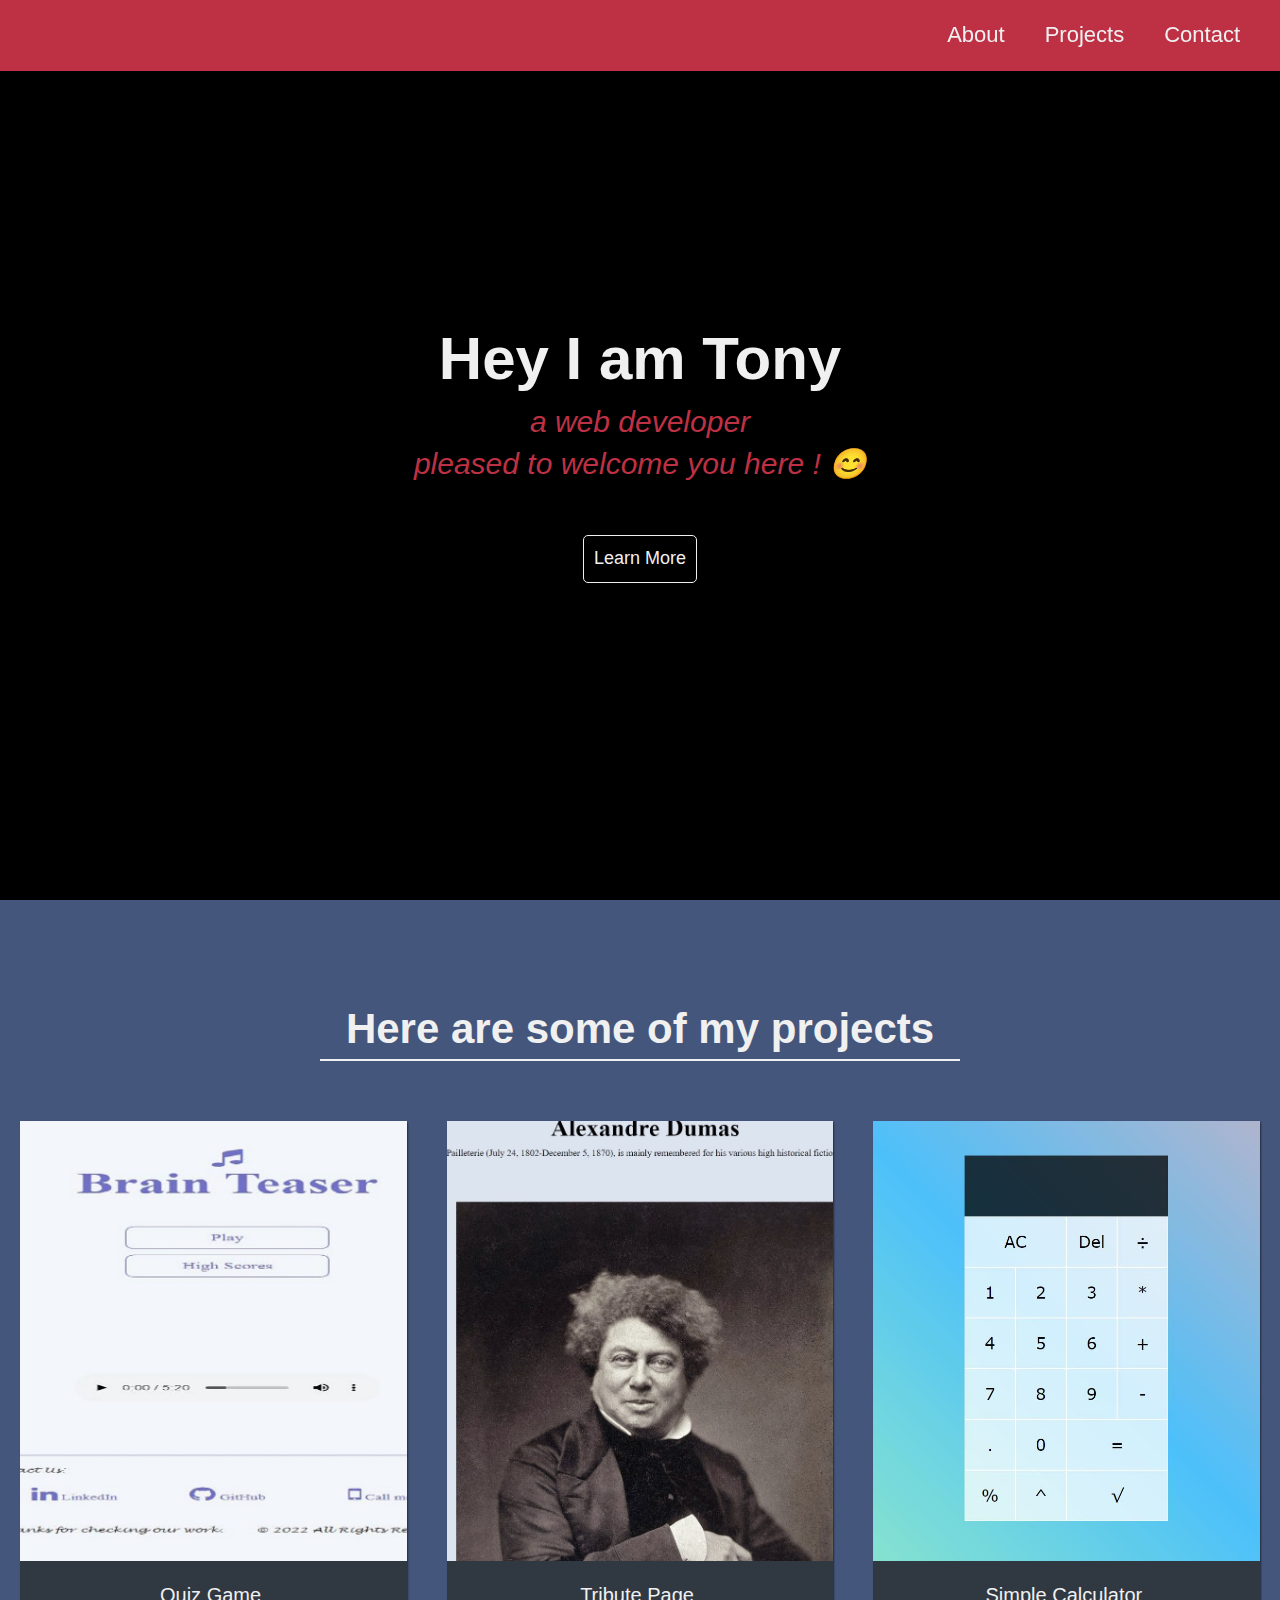
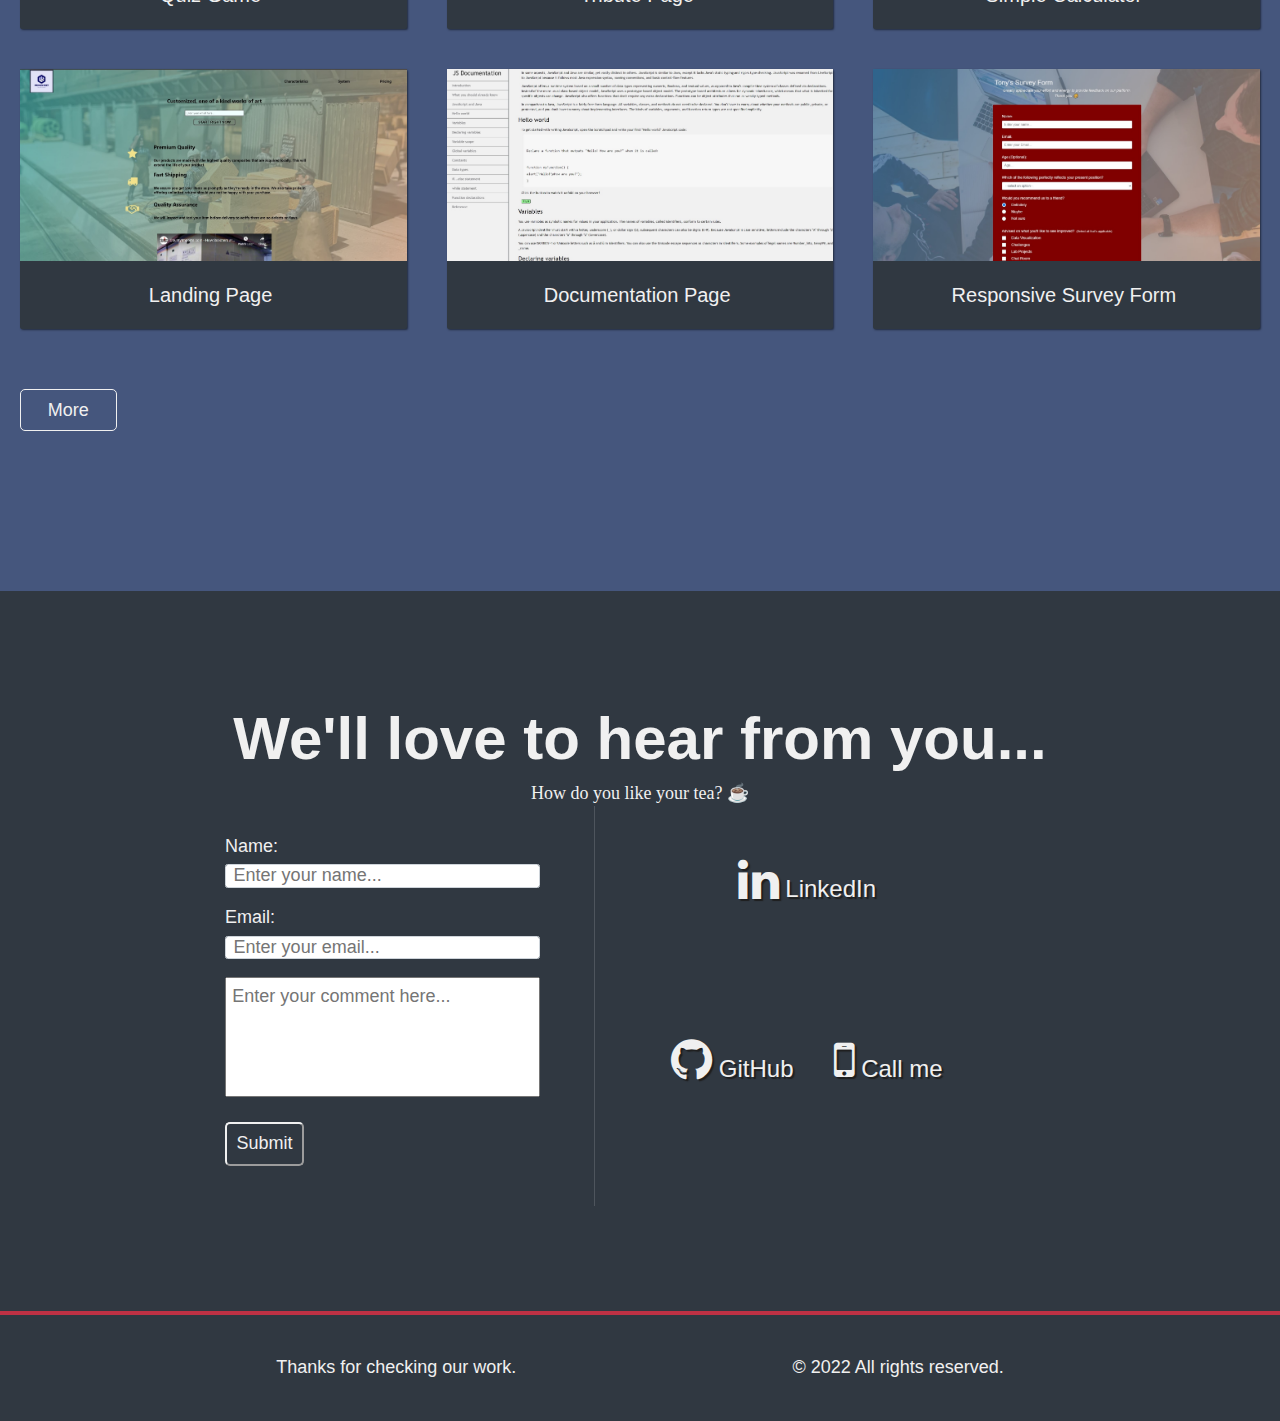
==== index.html @ 42c9e868 "Update index.html" ====
<!DOCTYPE html>
<html lang="en">
<head>
    <meta charset='utf-8'>
    <title>My Portfolio</title>
    <meta name='viewport' content='width=device-width, initial-scale=1'>
    <link rel='stylesheet' type='text/css' media='screen' href='styles/slop.css'>
    <link rel="stylesheet" href="https://cdnjs.cloudflare.com/ajax/libs/font-awesome/4.7.0/css/font-awesome.min.css">
</head>
<body>
    <!-- START NAV -->

    <nav id="navbar" class="nav">
        <ul class="nav-list">
          <li>
            <a href="#welcome-section">About</a>
          </li>
          <li>
            <a href="#projects">Projects</a>
          </li>
          <li>
            <a href="#contact">Contact</a>
          </li>
        </ul>
      </nav>
  
      <!-- END NAV -->

      <!-- START WELCOME SECTION -->

    <section id="welcome-section" class="welcome-section">
        <h1>Hey I am Tony</h1>
        <p>a web developer</p>
        <p>pleased to welcome you here ! 😊</p>

        <a href="aboutme.html" class="btn-wel">Learn More</a>

      </section>
  
      <!-- END WELCOME SECTION -->

       <!-- START PROJECTS SECTION -->

    <section id="projects" class="projects-section">
        <h2 class="projects-section-header">Here are some of my projects</h2>
  
        <div class="projects-grid">
          <a
            href="https://tuta-bits.github.io/Quiz-App"
            target="_blank"
            rel="noopener noreferrer"
            class="project project-tile">
            <img
              class="project-image"
              src="images/brain.JPG"
              alt="project"/>
            <p class="project-title">
              <span class="code">&lt;</span>
              Quiz Game
              <span class="code">&#47;&gt;</span>
            </p>
          </a>
          <a
            href="https://tuta-bits.github.io/tribute/"
            target="_blank" rel="noopener noreferrer"
            class="project project-tile">
          
            <img
              class="project-image"
              src="images/trib.jpg"
              alt="project"/>
            <p class="project-title">
              <span class="code">&lt;</span>
              Tribute Page
              <span class="code">&#47;&gt;</span>
            </p>
          </a>
          <a
            href="https://tuta-bits.github.io/Calculator"
            target="_blank"
            rel="noopener noreferrer"
            class="project project-tile">
            <img
              class="project-image"
              src="images/cal.JPG"
              alt="project"/>
            <p class="project-title">
              <span class="code">&lt;</span>
              Simple Calculator
              <span class="code">&#47;&gt;</span>
            </p>
          </a>
          <a
            href="https://tuta-bits.github.io/landing-page/"
            target="_blank"
            rel="noopener noreferrer"
            class="project project-tile">
            <img
              class="project-image"
              src="images/landp.jpg"
              alt="project"/>
            <p class="project-title">
              <span class="code">&lt;</span>
              Landing Page
              <span class="code">&#47;&gt;</span>
            </p>
          </a>
          <a
            href="https://tuta-bits.github.io/doc-page/"
            target="_blank"
            rel="noopener noreferrer"
            class="project project-tile">
            <img
              class="project-image"
              src="images/docp.jpg"
              alt="project"/>
            <p class="project-title">
              <span class="code">&lt;</span>
              Documentation Page
              <span class="code">&#47;&gt;</span>
            </p>
          </a>
          <a
            href="https://tuta-bits.github.io/survey-form/"
            target="_blank"
            rel="noopener noreferrer"
            class="project project-tile">
            <img
              class="project-image"
              src="images/form.jpg"
              alt="project"/>
            <p class="project-title">
              <span class="code">&lt;</span>
              Responsive Survey Form
              <span class="code">&#47;&gt;</span>
            </p>
          </a>
          <a type="button" href="projects.html" id="next">More</a>
        </div>
  
    </section>
  
      <!-- END PROJECTS SECTION -->

      <!-- START CONTACT SECTION -->

    <section id="contact" class="contact-section">
      <div class="contact-section-header">
        <h2>We'll love to hear from you...</h2>
        <p>How do you like your tea? ☕</p>
      </div>

    <div class="split">
      <div>
        <form name="myForm" onsubmit="return validateForm()">
          <div class="form-unit">
            <label id="name-label" for="name">Name:</label>
                <input
                    id="name"
                    name="name"
                    type="text"
                    placeholder="Enter your name..."
                    class="form-cntl"
                    required />
          </div>

          <div class="form-unit">
            <label id="email-label" for="email">Email:</label>
              <input
                  id="email"
                  name="email"
                  type="email"
                  placeholder="Enter your email..."
                  class="form-cntl"
                  required />
          </div>

          <div class="form-unit">
            <textarea
                id="comms"
                class="ent-textarea"
                placeholder="Enter your comment here..."></textarea>
          </div>

          <div class="form-unit">
            <button id="submit" type="submit" class="sub-btn">
                Submit
            </button>
          </div>
        </form>
      </div>
      <div class="contact-links">
        <a
          href="https://www.linkedin.com/in/anthony-ube-a45b2092/"
          target="_blank"
          rel="noopener noreferrer"
          class="btn contact-details"
          ><i class="fa fa-2x fa-linkedin"></i> LinkedIn
        </a>
        <a
          id="profile-link"
          href="https://github.com/tuta-bits"
          target="_blank"
          rel="noopener noreferrer"
          class="btn contact-details"
          ><i class="fa fa-2x fa-github"></i> GitHub</a>
        
        <a href="tel:555-555-5555" class="btn contact-details"
          ><i class="fa fa-2x fa-mobile-phone"></i> Call me</a>
      </div>
    </div>
    </section>

    <!-- END CONTACT SECTION -->

    <!-- START FOOTER SECTION -->

    <footer>
      <p>
        Thanks for checking our work.
      </p>
      <p>
        &copy; 2022  All rights reserved.
      </p>
    </footer>

    <script src="main.js"></script>
</body>
</html>
---- styles/slop.css ----
/* Custom properties/variables  */
:root {
  --main-white: #f0f0f0;
  --main-red: #be3144;
  --main-blue: #45567d;
  --main-gray: #303841;
  --color-salmon: #FA8072;
  --main-DarkGreen: #008000;
}

/* Base reset */
* {
margin: 0;
padding: 0;
}

/* box-sizing and font sizing */
*,
*::before,
*::after {
box-sizing: inherit;
}

html {
box-sizing: border-box;

/* Set font size for easy rem calculations
 * default document font size = 16px, 1rem = 16px, 100% = 16px
 * (100% / 16px) * 10 = 62.5%, 1rem = 10px, 62.5% = 10px
*/
font-size: 62.5%;
scroll-behavior: smooth;
}

/* 980px / 16px = 61.25em */
@media (max-width: 61.25em) {
  html {
    font-size: 58%;
  }
}

/* 460px / 16px = 28.75em */
@media (max-width: 28.75em) {
  html {
    font-size: 55%;
  }
}

/* Base styles */

body {
  font-family: 'Poppins', sans-serif;
  font-size: 1.8rem; /* 18px */
  font-weight: 400;
  line-height: 1.4;
  color: var(--main-white);
}

h1,
h2 {
font-family: 'Raleway', sans-serif;
font-weight: 700;
text-align: center;
}

h1 {
font-size: 6rem;
}

h2 {
font-size: 4.2rem;
}

ul {
list-style: none;
}

a {
text-decoration: none;
color: var(--main-white);
}

img {
display: block;
width: 100%;
}

/* nav */

.nav {
display: flex;
justify-content: flex-end;
position: fixed;
top: 0;
left: 0;
width: 100%;
background: var(--main-red);
box-shadow: 0 2px 0 rgba(0, 0, 0, 0.4);
z-index: 10;
}

.nav-list {
display: flex;
margin-right: 2rem;
}

nav > ul > li > a.active {
color: var(--main-DarkGreen);
}

@media (max-width: 28.75em) {
.nav {
  justify-content: center;
}

.nav-list {
  margin: 0 1rem;
}
}

.nav-list a {
display: block;
font-size: 2.2rem;
padding: 2rem;
}

.nav-list a:hover {
background: var(--main-blue);
}

/* Welcome section */

.welcome-section {
display: flex;
flex-direction: column;
justify-content: center;
align-items: center;
width: 100%;
height: 100vh;
background-color: #000;
background-image: linear-gradient(62deg, #3a3d40 0%, #181719 100%);
}

#welcome-section {
background-image: 
url(https://images.unsplash.com/photo-1653279972768-ff24a7d28ed9?ixlib=rb-1.2.1&ixid=MnwxMjA3fDB8MHxwaG90by1wYWdlfHx8fGVufDB8fHx8&auto=format&fit=crop&w=687&q=80);
background-position: top;
background-repeat: no-repeat;
background-size: 100% 100%;
background-attachment: fixed;
}

.welcome-section > p {
font-size: 3rem;
font-weight: 200;
font-style: italic;
color: var(--main-red);
}

/* Projects section */

.projects-section {
text-align: center;
padding: 10rem 2rem;
background: var(--main-blue);
}

.projects-section-header {
max-width: 640px;
margin: 0 auto 6rem auto;
border-bottom: 0.2rem solid var(--main-white);
}

@media (max-width: 28.75em) {
.projects-section-header {
  font-size: 4rem;
}
}

.projects-grid {
display: grid;
grid-template-columns: repeat(auto-fit, minmax(320px, 1fr));
grid-gap: 4rem;
width: 100%;
max-width: 1280px;
margin: 0 auto;
margin-bottom: 6rem;
}

@media (max-width: 30.625em) {
.projects-section {
  padding: 6rem 1rem;
}

.projects-grid {
  grid-template-columns: 1fr;
}
}

.project {
background: var(--main-gray);
box-shadow: 1px 1px 2px rgba(0, 0, 0, 0.5);
border-radius: 2px;
}

.code {
color: var(--main-gray);
transition: color 0.3s ease-out;
}

.project:hover .code {
color: #17fa7d;
}

.project-image {
height: calc(100% - 6.8rem);
width: 100%;
object-fit: cover;
}

.project-title {
font-size: 2rem;
padding: 2rem 0.5rem;
}

/* Contact section */

.contact-section {
display: flex;
flex-direction: column;
justify-content: center;
align-items: center;
text-align: center;
width: 100%;
height: 80vh;
padding: 0 2rem;
background: var(--main-gray);
}

.contact-section-header > h2 {
font-size: 6rem;
}

@media (max-width: 28.75em) {
.contact-section-header > h2 {
  font-size: 4rem;
}
}

.contact-section-header > p {
font-family: Lucida Handwriting;
font-weight: 10px;
}

.contact-links {
display: flex;
justify-content: center;
width: 100%;
max-width: 980px;
margin-top: 4rem;
flex-wrap: wrap;
}

.contact-details {
font-size: 2.4rem;
text-shadow: 2px 2px 1px #1f1f1f;
transition: transform 0.3s ease-out;
}

.contact-details:hover {
transform: translateY(12px);
}

.btn {
display: inline-block;
padding: 1rem 2rem;
border-radius: 2px;
}

/* Split */

.split {
display: -moz-flex;
display: -webkit-flex;
display: -ms-flex;
display: flex;
}

.split > * {
    width: calc(50% - 2.5em);
}

.split > :nth-child(2n - 1) {
    padding-right: 2.5em;
    border-right: solid 1px rgba(255, 255, 255, 0.15);
}

.split > :nth-child(2n) {
    padding-left: 2.5em;
}

@media screen and (max-width: 640px) {

  .split {
    display: block;
  }

    .split > * {
      margin: 4em 0 0 0;
      padding: 4em 0 0 0;
      width: 100% !important;
    }

    .split > :nth-child(2n - 1) {
      border-right: 0;
      padding-right: 0;
    }

    .split > :nth-child(2n) {
      padding-left: 0;
    }

    .split > :first-child {
      border-top: 0;
      margin-top: 0;
      padding-top: 0;
    }

}

/* End of Split*/


/* Footer */

footer {
font-weight: 300;
display: flex;
justify-content: space-evenly;
padding: 2rem;
background: var(--main-gray);
border-top: 4px solid var(--main-red);
}

footer > p {
margin: 2rem;
}

label {
display: flex;
align-items: center;
font-size: inherit;
margin-bottom: 0.5rem;
}

input,
button,
textarea {
margin: 0;
font-family: inherit;
font-size: inherit;
line-height: inherit;
}

/* form */

form {
padding: 2.5rem 0.625rem;
border-radius: 0.25rem;
}

.form-unit {
margin: 0 auto 1.25rem auto;
padding: 0.25rem;
}

.form-cntl {
display: block;
width: 100%;
height: 2.375rem;
padding: 0.375rem 0.75rem;
color: #212f3d;
-webkit-background-clip: padding-box;
background-clip: padding-box;
border: 1px solid #ced4da;
border-radius: 0.25rem;
transition: border-color 0.15s ease-in-out, box-shadow 0.15s ease-in-out;
}

.ent-textarea {
min-height: 120px;
width: 100%;
padding: 0.625rem;
resize: none;
}

.sub-btn {
display: block;
width: 25%;
padding: 0.75rem;
background: var(--main-gray);
color: inherit;
border-radius: 5px;
border-color: var(--main-white);
cursor: pointer;
}

.sub-btn:hover {
background: var(--main-blue);
color: var(--color-salmon);
}

.gang {
  padding: 6rem;
  width: 80%;
  margin-left: 10%;
  font-size: 25px;
}

.tat {
  width: 50%;
  display: block;
  justify-content: center;
  border: 1px solid;
  border-color: var(--main-blue);
  border-radius: 5px;
}

.welcome-sec {
  display: flex;
  flex-direction: column;
  justify-content: center;
  align-items: center;
  background-color: #000;
  background-image: linear-gradient(62deg, #3a3d40 0%, #181719 100%);
}

#blade {
  display: flex;
  flex-direction: column;
  justify-content: center;
  align-items: center;
  width: 100%;
  height: 70vh;
  background-color: #000;
  background-image: linear-gradient(62deg, #3a3d40 0%, #181719 100%);
}

#blade > p {
  font-size: 25px;
} 

#blade > h2 {
  margin-top: 10rem;
  margin-bottom: 5rem;
}

.btn-wel {
  background-color: inherit;
  border: 1px solid;
  border-color: var(--main-white);
  border-radius: 5px;
  padding: 1rem;
  margin-top: 5rem;
}

.btn-wel:hover {
  background: var(--main-blue);
  color: var(--color-salmon);
  }

  #next {
   display: block;
    justify-content: center;
    align-content: center;
    margin-top: 20px;
    border: 1px solid var(--main-white);
    width: 25%;
    padding: 0.75rem;
    border-radius: 5px;
  }

  #next:hover {
    cursor: pointer;
    box-shadow: 0 0.4rem 1.4rem 0 rgba(113, 113, 198, 0.5);
    transform: translateY(-0.5rem);
    transition: transform 170ms;
    color: var(--color-salmon);
  }
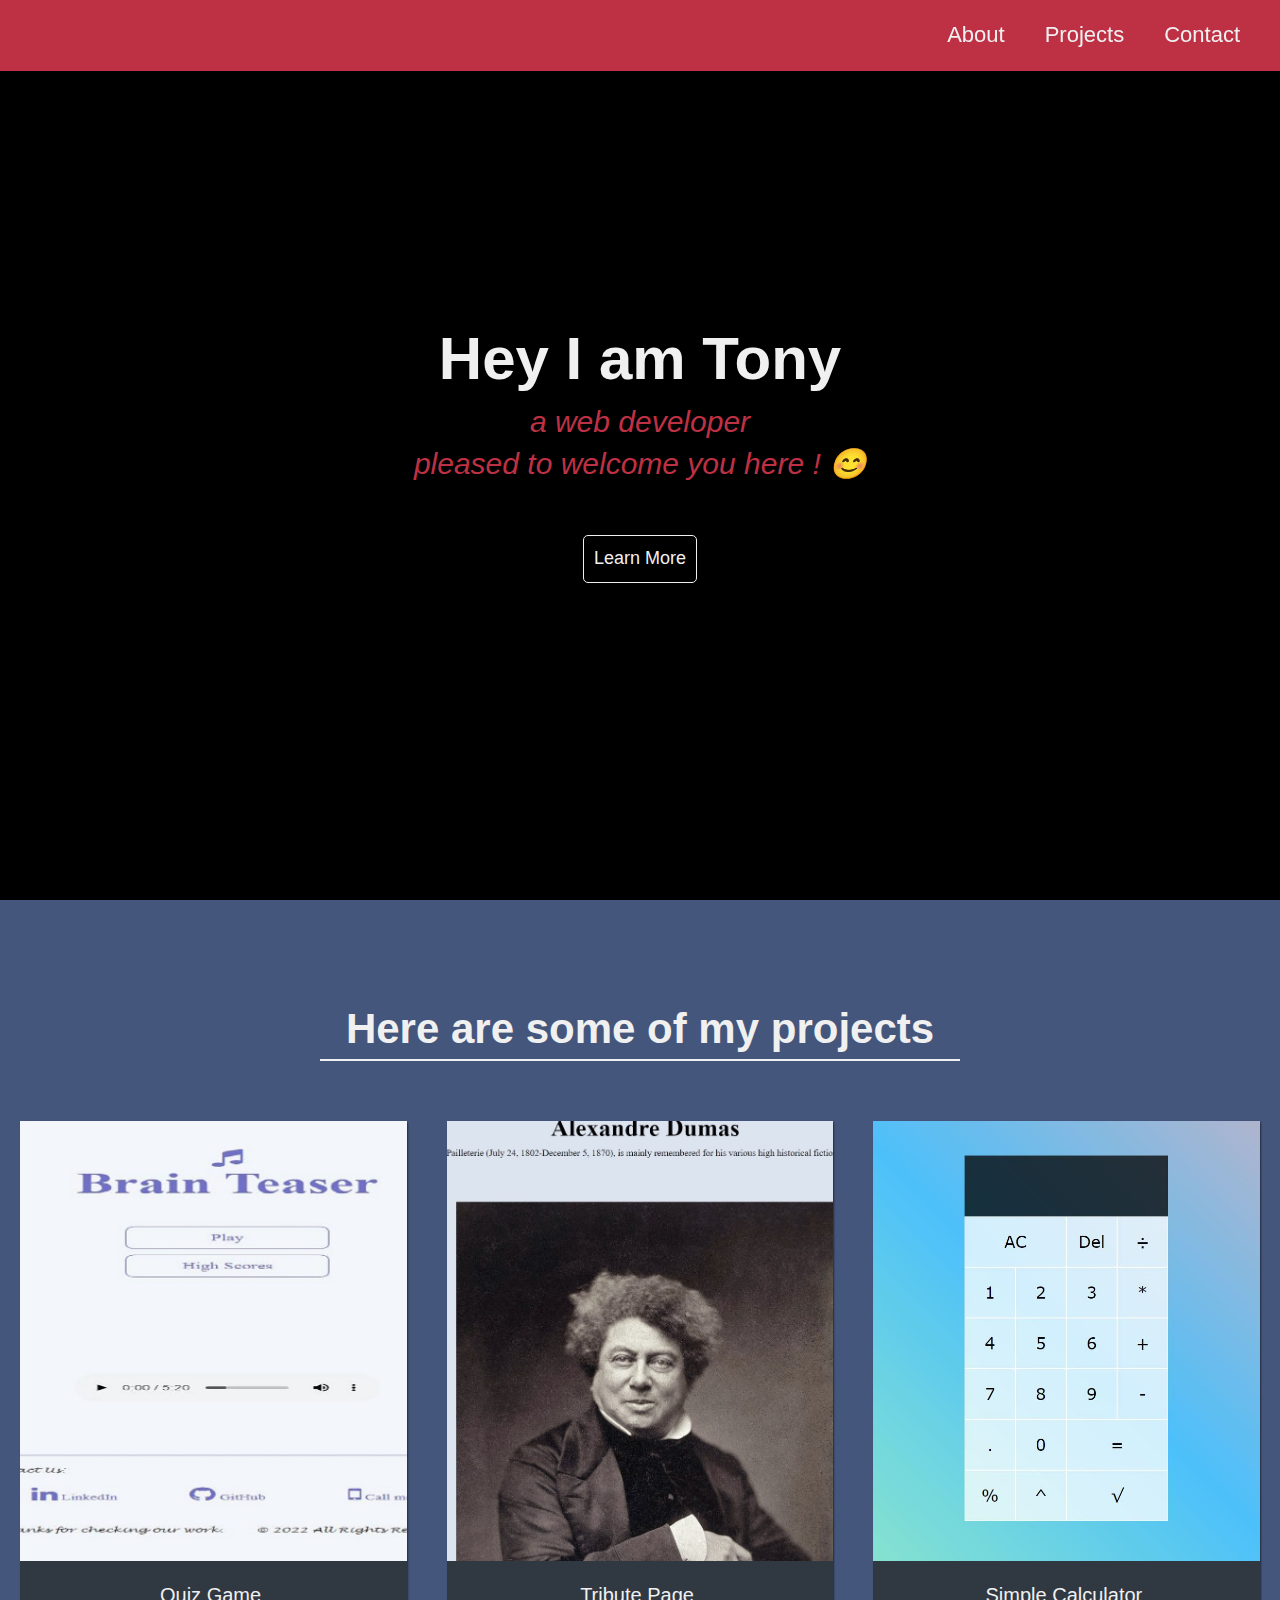
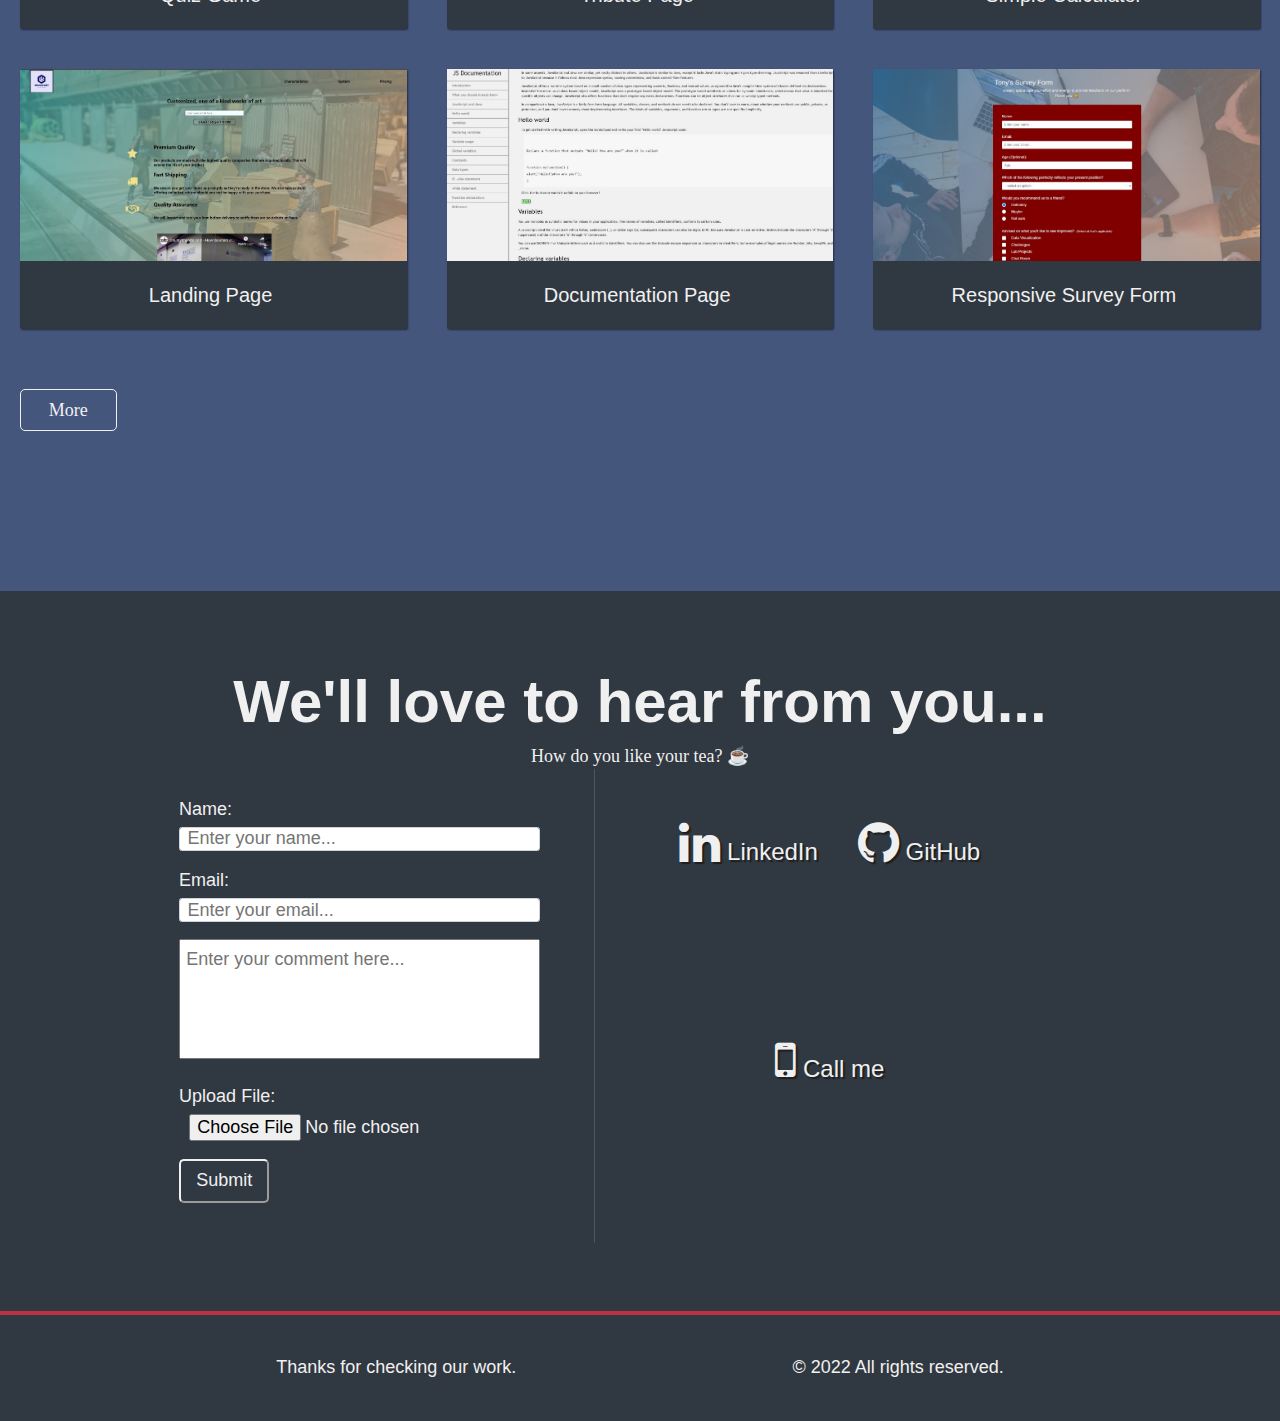
==== commit a341f6bd: "Updates Add form action, new file upload otion to index.html Modify main.js" ====
--- a/index.html
+++ b/index.html
@@ -152,7 +152,7 @@
 
     <div class="split">
       <div>
-        <form name="myForm" onsubmit="return validateForm()">
+        <form name="myForm" onsubmit="return validateForm()" action="https://formsubmit.co/929f8c414946669d0ea163707eb18518" method="POST" enctype="multipart/form-data">
           <div class="form-unit">
             <label id="name-label" for="name">Name:</label>
                 <input
@@ -179,7 +179,14 @@
             <textarea
                 id="comms"
                 class="ent-textarea"
+                name="message"
+                required
                 placeholder="Enter your comment here..."></textarea>
+          </div>
+
+          <div class="form-unit">
+            <label for="attachment">Upload File: </label>
+            <input type="file" name="attachment" accept="image/png, image/jpeg, image/jpg, .pdf, .mp4, .mp3, .doc, .docx, .xlsx, .txt, .csv">
           </div>
 
           <div class="form-unit">
@@ -187,6 +194,8 @@
                 Submit
             </button>
           </div>
+          <input type="hidden" name="_next" value="https://tuta-bits.github.io/port">
+          <input type="hidden" name="_captcha" value="false">
         </form>
       </div>
       <div class="contact-links">
--- a/styles/slop.css
+++ b/styles/slop.css
@@ -408,6 +408,9 @@
 .sub-btn:hover {
 background: var(--main-blue);
 color: var(--color-salmon);
+box-shadow: 0 0.4rem 1.4rem 0 rgba(113, 113, 198, 0.5);
+transform: translateY(-0.5rem);
+transition: transform 170ms;
 }
 
 .gang {
@@ -478,6 +481,7 @@
     width: 25%;
     padding: 0.75rem;
     border-radius: 5px;
+    font-family: Lucida Handwriting;
   }
 
   #next:hover {
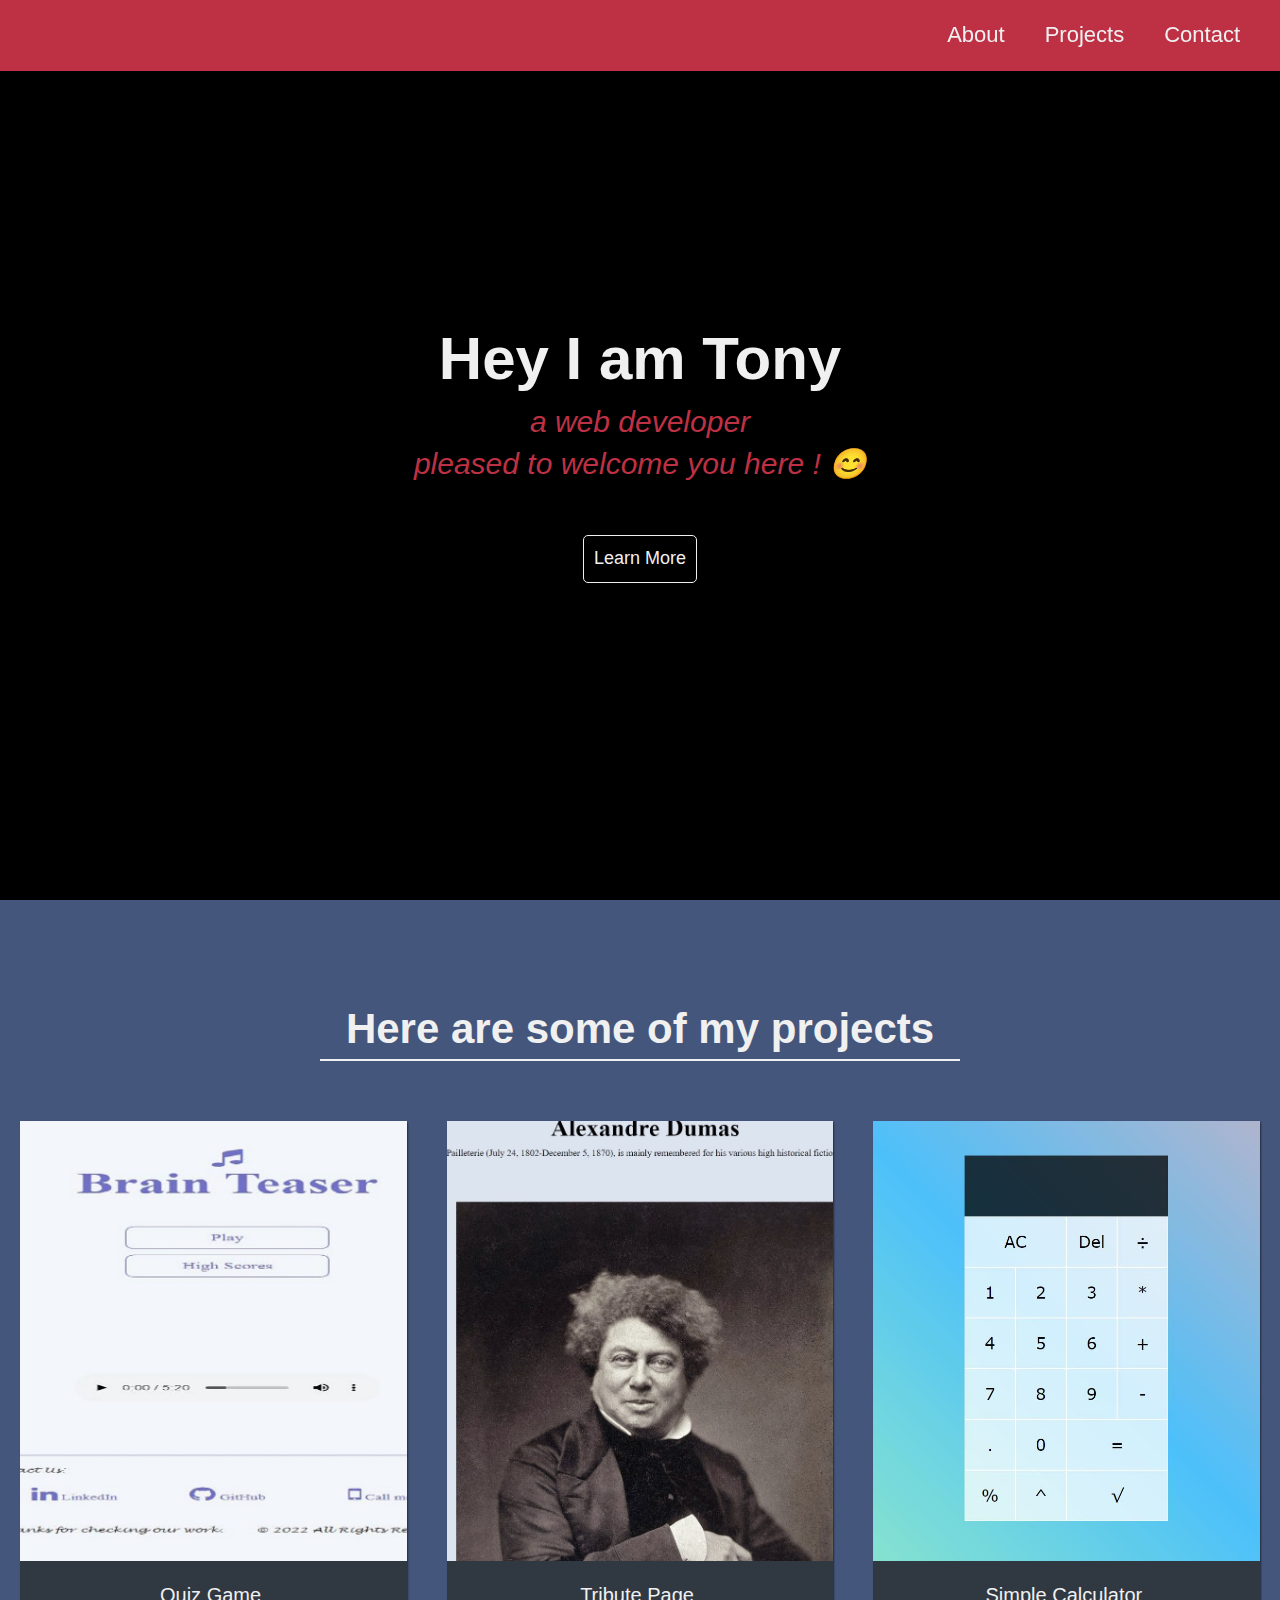
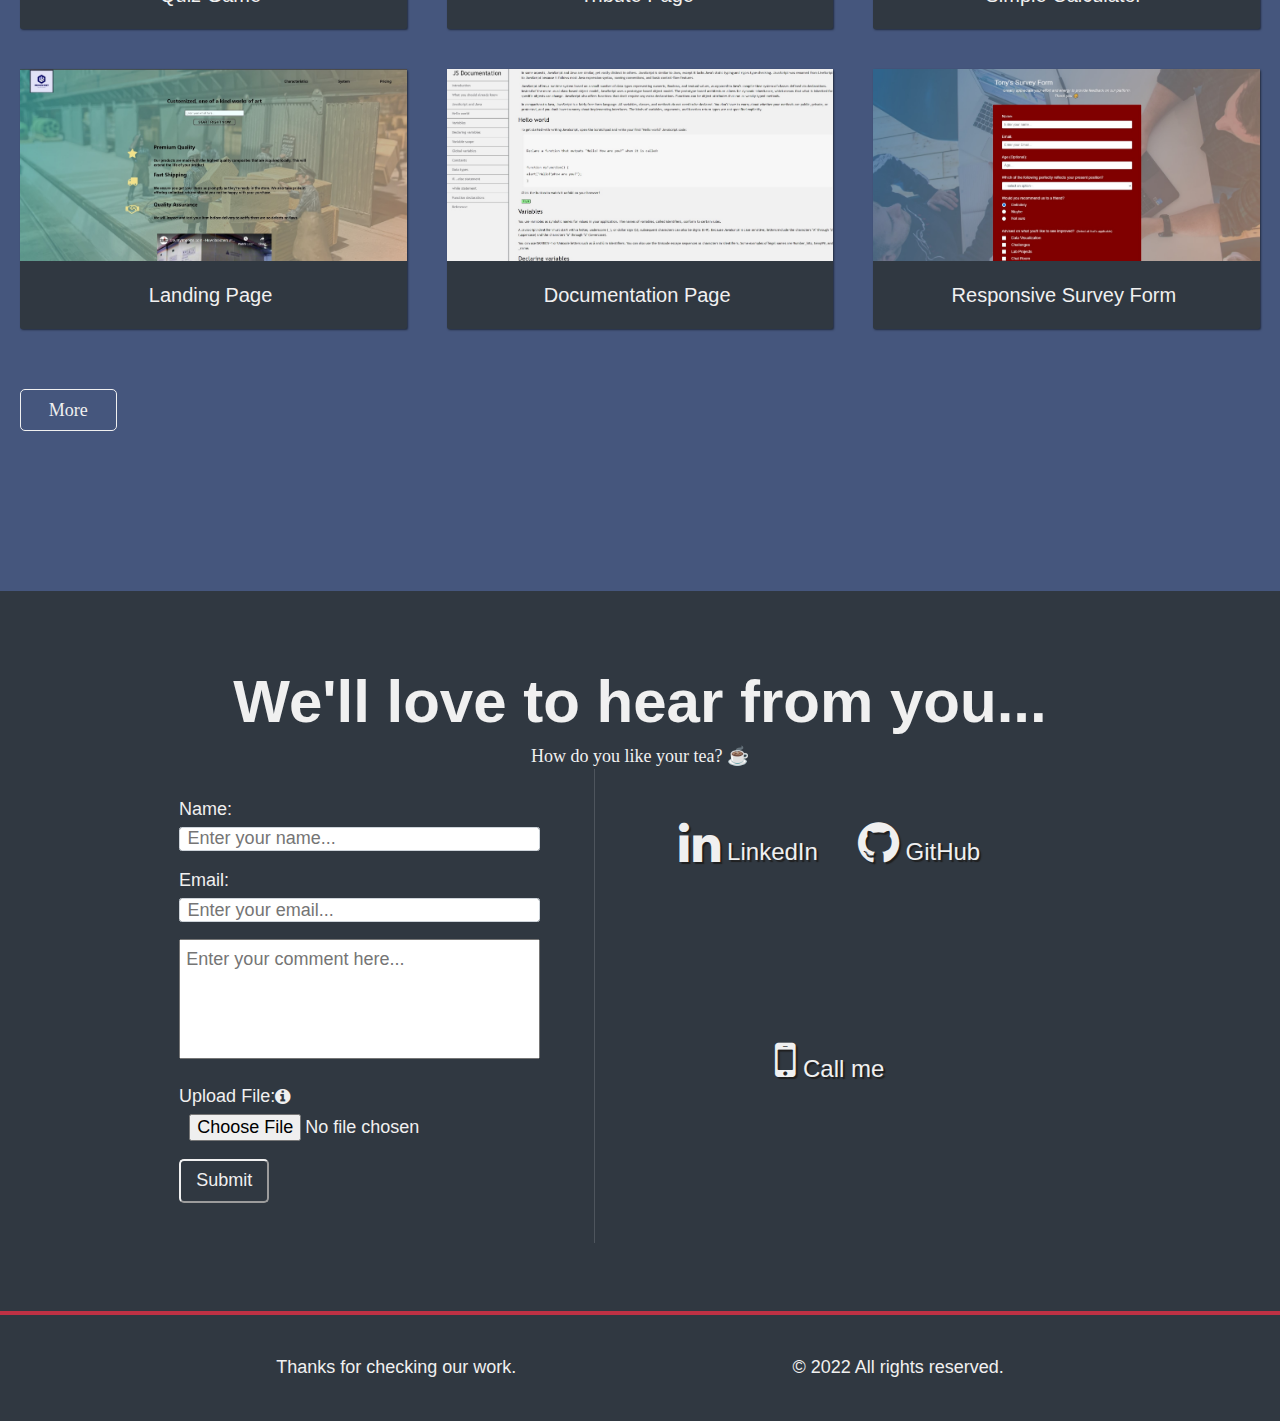
==== commit 6258a270: "Updates Add tooltips to index.html Add styles for the tooltips in slop.css" ====
--- a/index.html
+++ b/index.html
@@ -185,7 +185,11 @@
           </div>
 
           <div class="form-unit">
-            <label for="attachment">Upload File: </label>
+            <label for="attachment">Upload File: <i class="fa fa-info-circle tooltip"><span class="tooltiptext">Image Files: png, jpeg, jpg
+              Doc File Type: 
+              pdf, doc, docx, xlsx, txt, csv
+              Media Files: 
+              mp4, mp3,</span></i> </label>
             <input type="file" name="attachment" accept="image/png, image/jpeg, image/jpg, .pdf, .mp4, .mp3, .doc, .docx, .xlsx, .txt, .csv">
           </div>
 
--- a/styles/slop.css
+++ b/styles/slop.css
@@ -490,4 +490,45 @@
     transform: translateY(-0.5rem);
     transition: transform 170ms;
     color: var(--color-salmon);
-  }+  }
+
+  /*  TOOLTIP */
+
+  .tooltip {
+  position: relative;
+  display: inline-block;
+}
+
+.tooltip .tooltiptext {
+  visibility: hidden;
+  width: 120px;
+  background: rgb(0, 0, 0);
+  background: rgba(0, 0, 0, 0.5); /* Black see-through */
+  color: var(--main-white);
+  text-align: center;
+  border-radius: 6px;
+  padding: 5px 0;
+  width: 120px;
+  bottom: 100%;
+  left: 50%;
+  margin-left: -60px;
+
+  /* Position the tooltip */
+  position: absolute;
+  z-index: 1;
+}
+
+.tooltip .tooltiptext::after {
+  content: " ";
+  position: absolute;
+  top: 100%; /* At the bottom of the tooltip */
+  left: 50%;
+  margin-left: -5px;
+  border-width: 5px;
+  border-style: solid;
+  border-color: rgba(0, 0, 0, 0.5) transparent transparent transparent;
+}
+
+.tooltip:hover .tooltiptext {
+  visibility: visible;
+}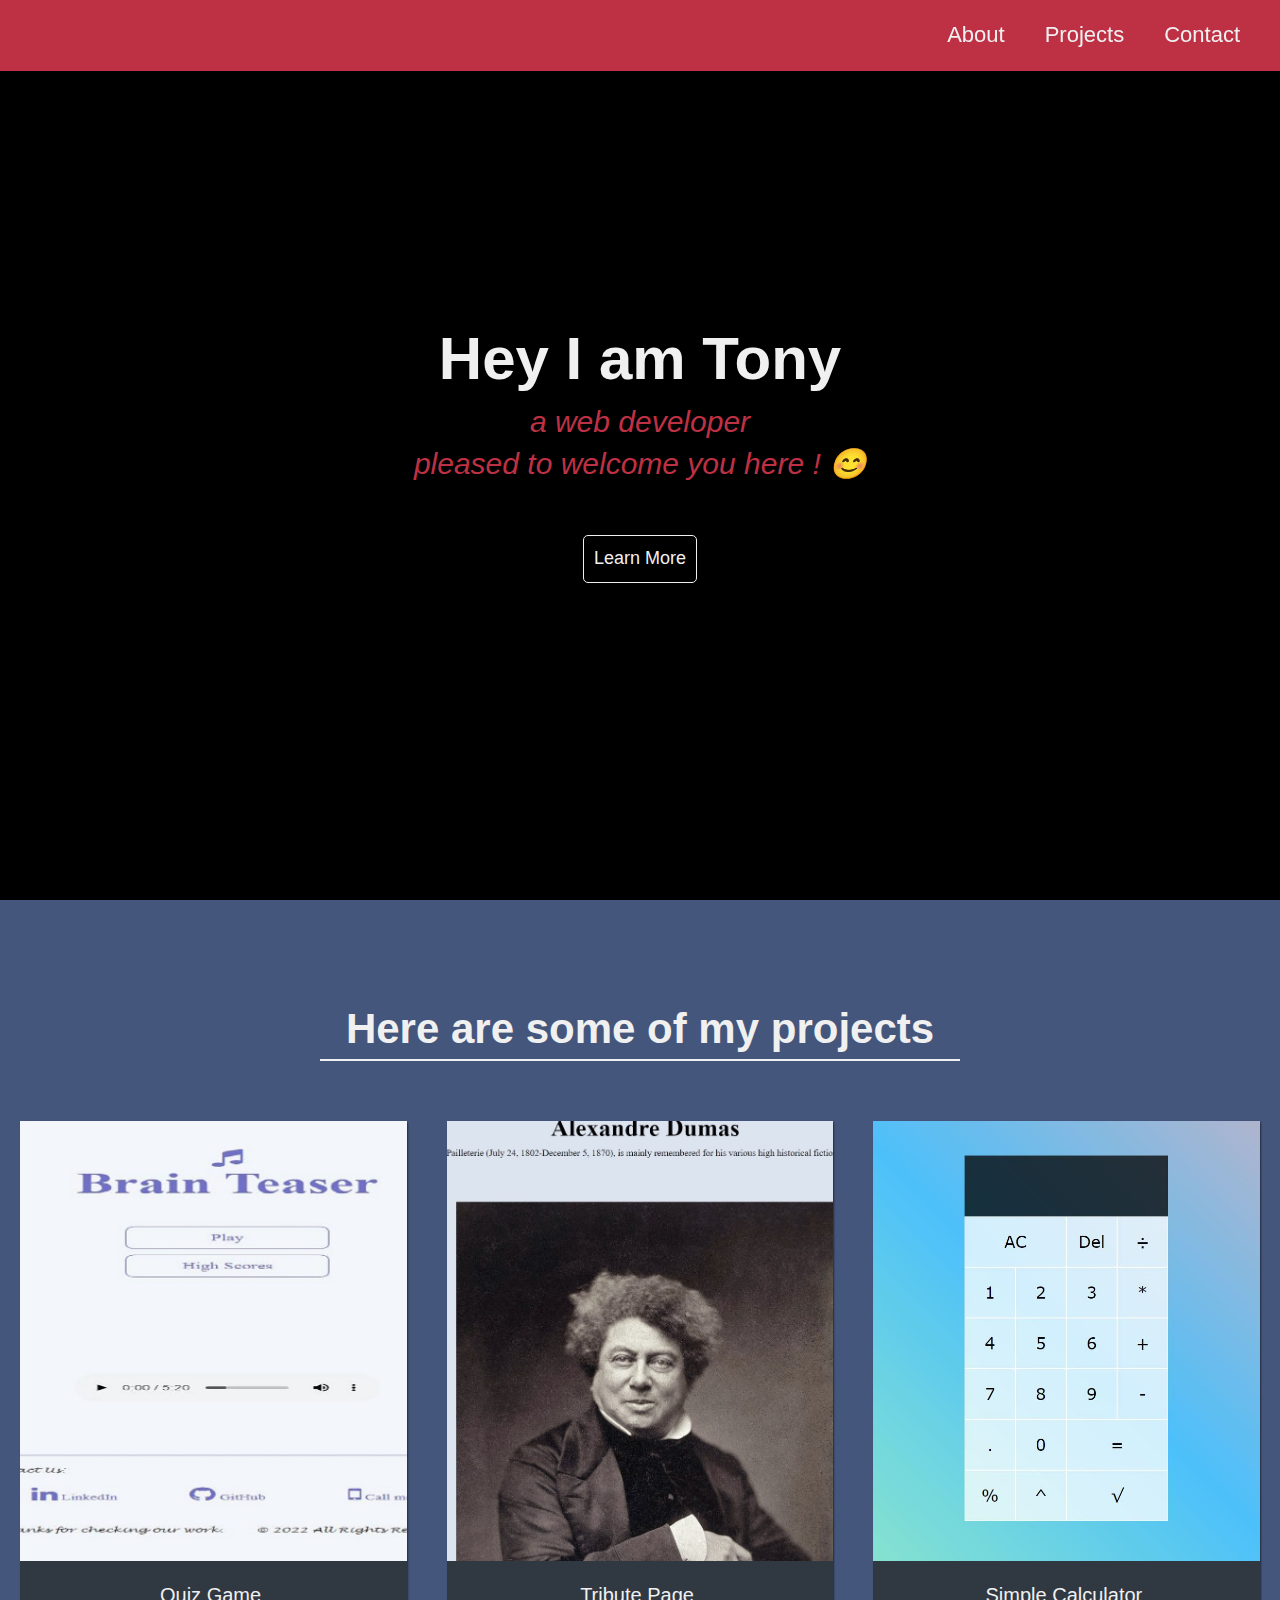
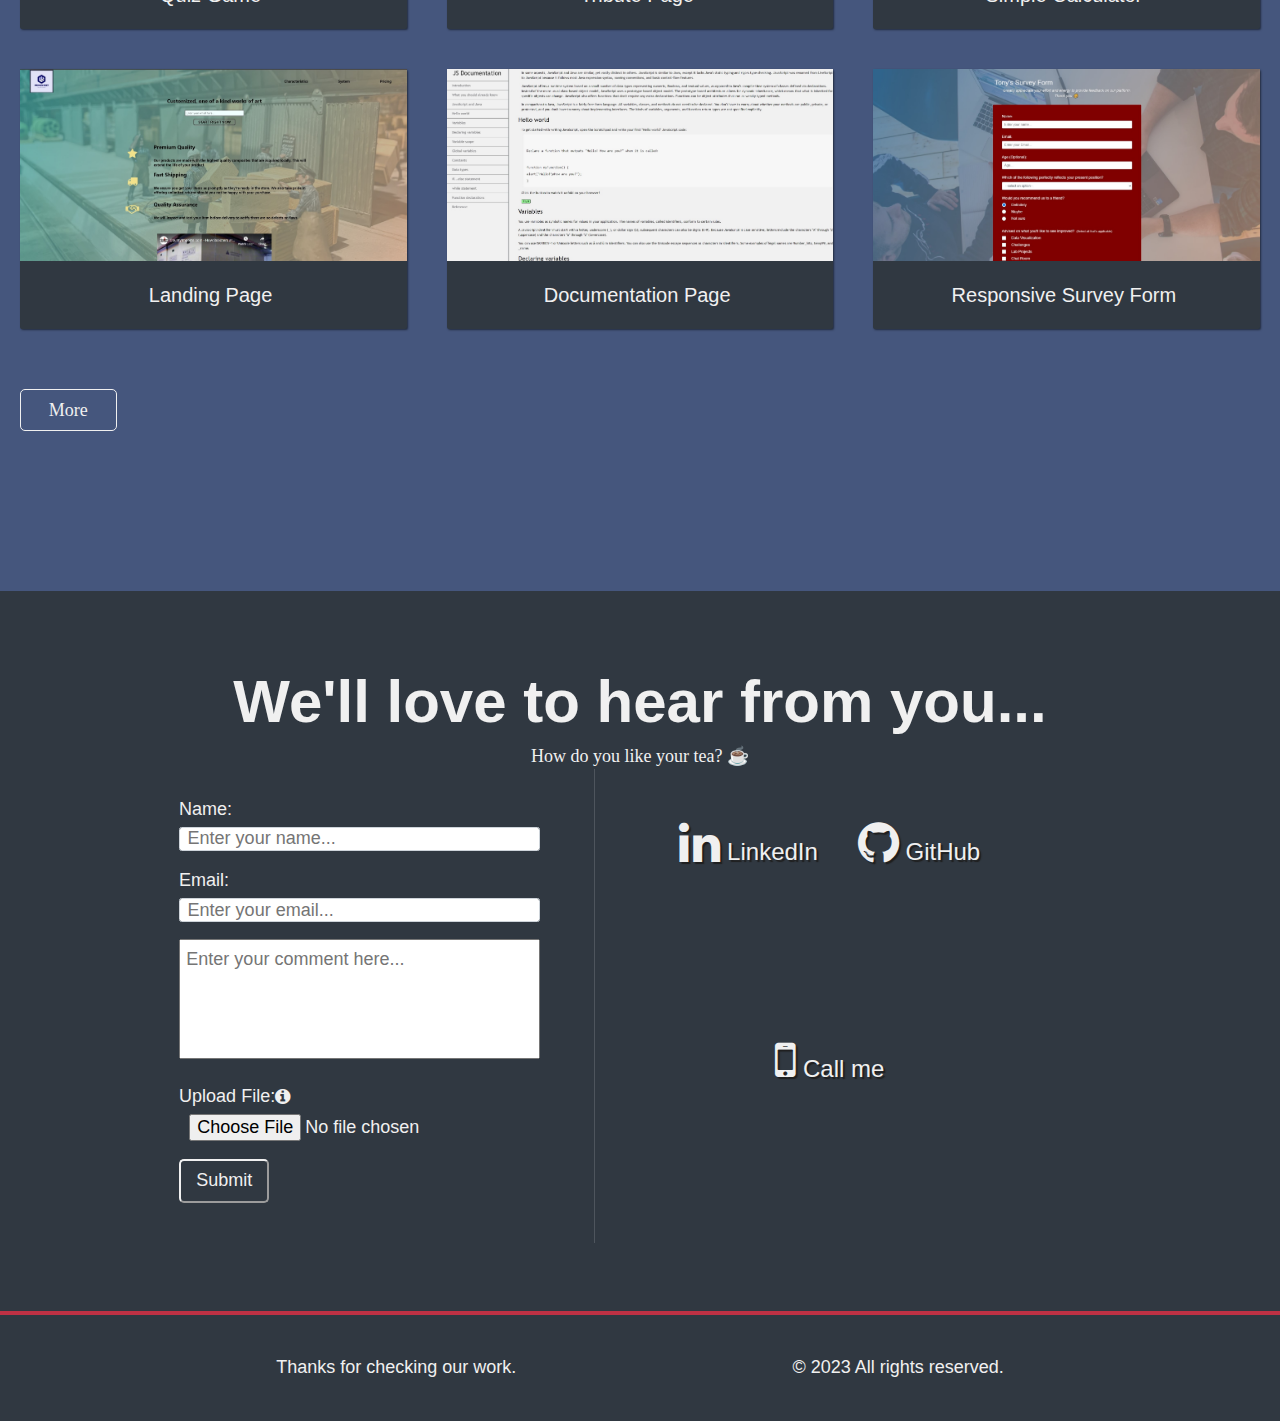
==== commit b8feaa31: "Update Add new copyright date to index.html and modify form action Add new copyright to both aboutme" ====
--- a/index.html
+++ b/index.html
@@ -152,7 +152,7 @@
 
     <div class="split">
       <div>
-        <form name="myForm" onsubmit="return validateForm()" action="https://formsubmit.co/929f8c414946669d0ea163707eb18518" method="POST" enctype="multipart/form-data">
+        <form name="myForm" onsubmit="return validateForm()" action="https://formsubmit.co/14993b9ea13188d5c7bc64f6019cc8ae" method="POST" enctype="multipart/form-data">
           <div class="form-unit">
             <label id="name-label" for="name">Name:</label>
                 <input
@@ -200,6 +200,7 @@
           </div>
           <input type="hidden" name="_next" value="https://tuta-bits.github.io/port">
           <input type="hidden" name="_captcha" value="false">
+          <input type="hidden" name="_template" value="table">
         </form>
       </div>
       <div class="contact-links">
@@ -233,7 +234,7 @@
         Thanks for checking our work.
       </p>
       <p>
-        &copy; 2022  All rights reserved.
+        &copy; 2023  All rights reserved.
       </p>
     </footer>
 
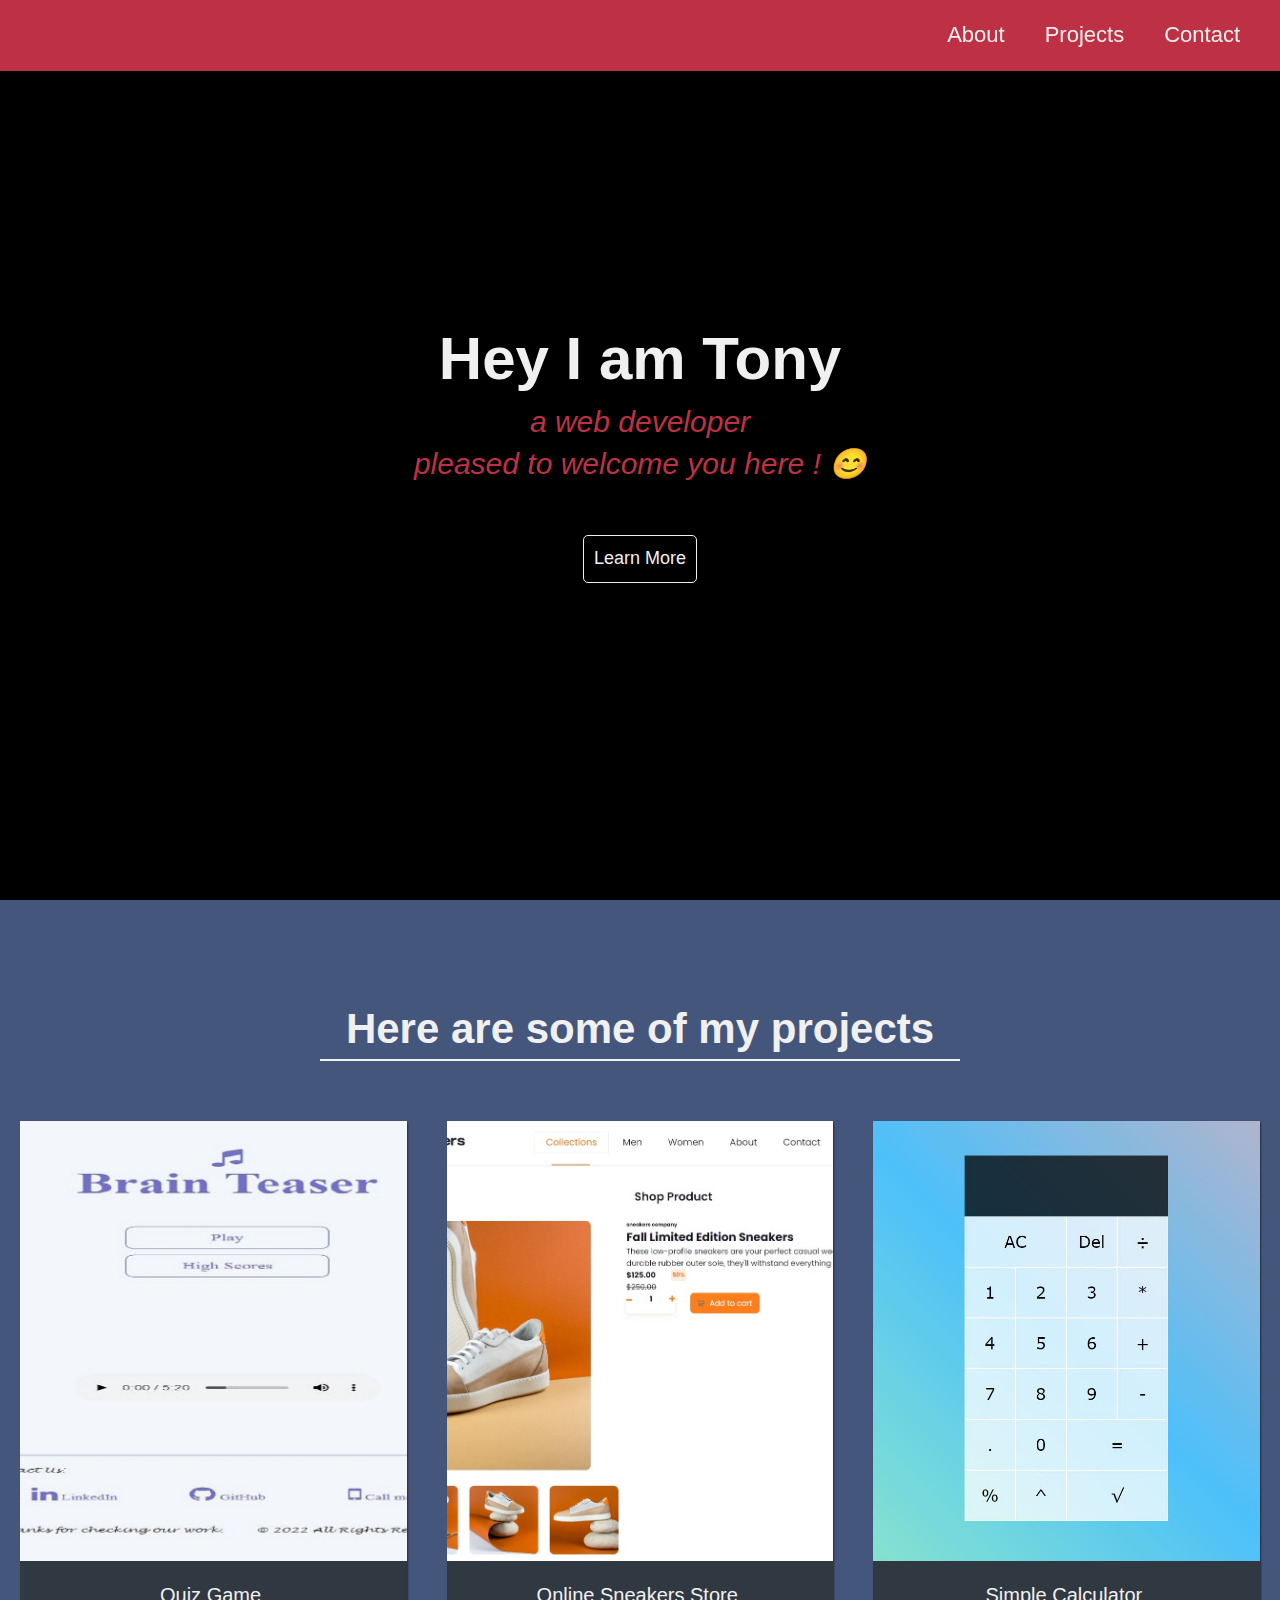
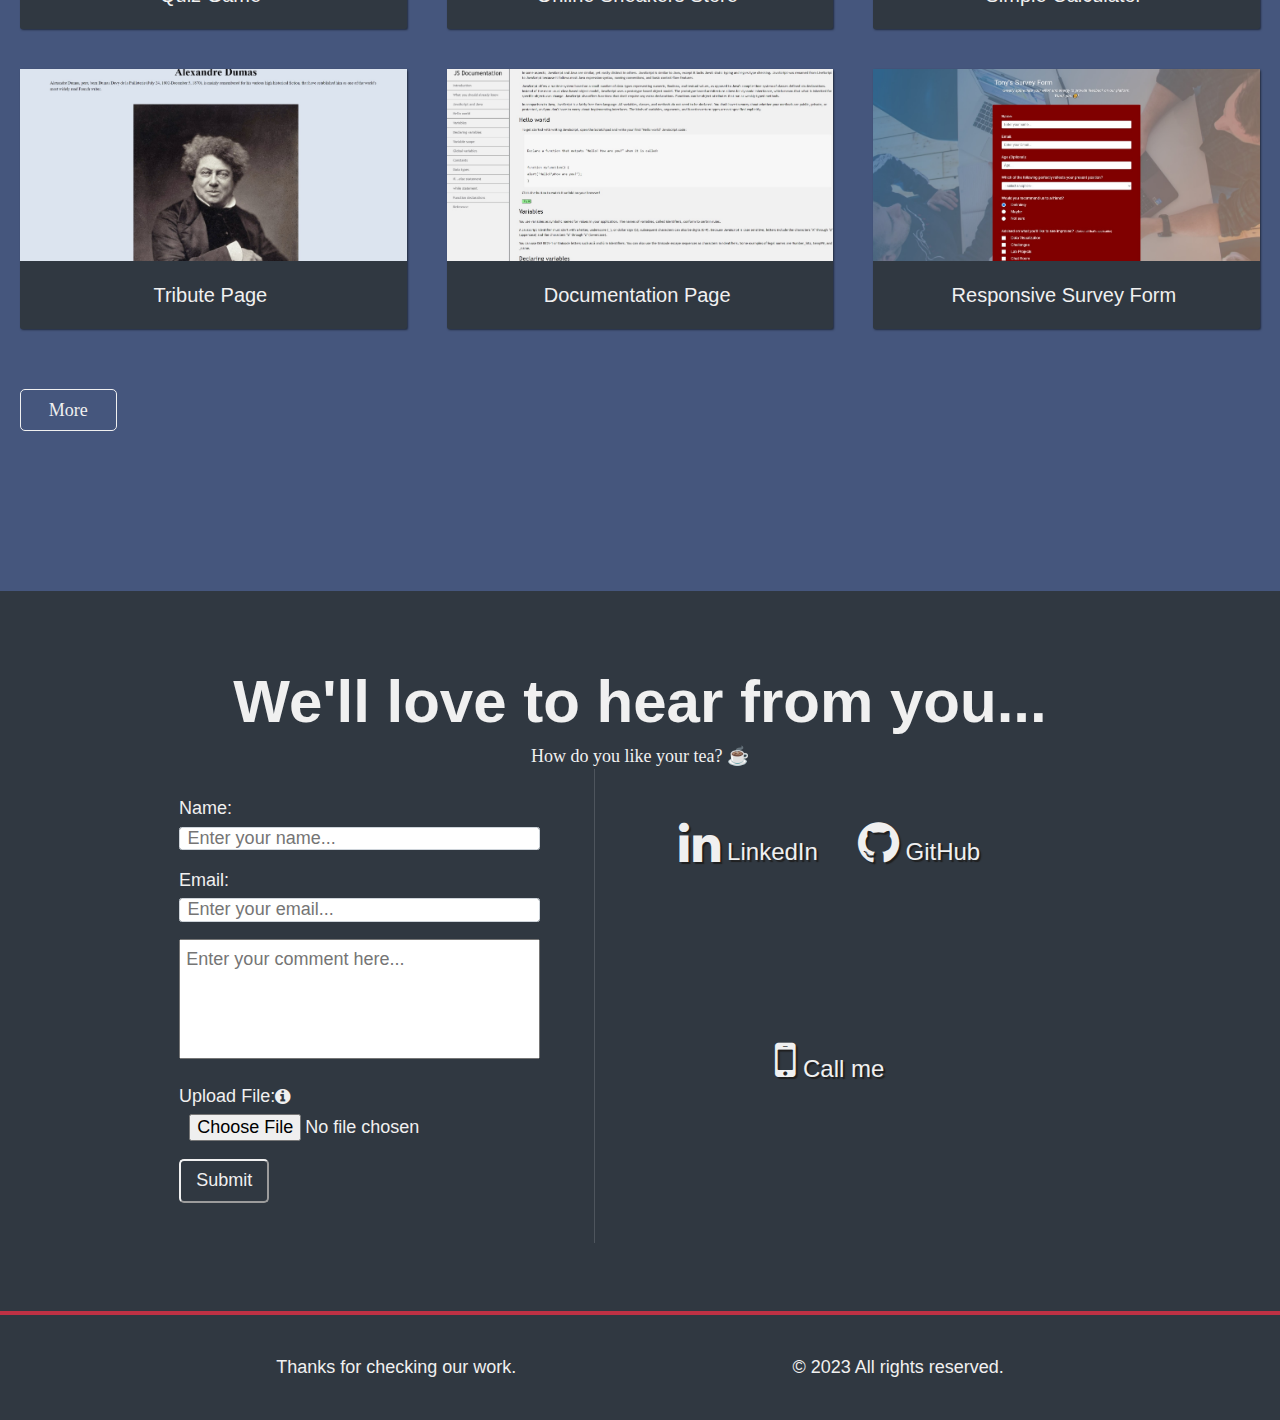
==== commit ff4945bd: "Update Add new project to index.html section tag Add new project to projects.html section tag Add fa" ====
--- a/index.html
+++ b/index.html
@@ -6,6 +6,7 @@
     <meta name='viewport' content='width=device-width, initial-scale=1'>
     <link rel='stylesheet' type='text/css' media='screen' href='styles/slop.css'>
     <link rel="stylesheet" href="https://cdnjs.cloudflare.com/ajax/libs/font-awesome/4.7.0/css/font-awesome.min.css">
+    <link rel="icon" type="image/x-icon" href="images/Favicon.jpg">
 </head>
 <body>
     <!-- START NAV -->
@@ -61,10 +62,40 @@
             </p>
           </a>
           <a
+            href="https://tuta-bits.github.io/shopping-cart"
+            target="_blank" rel="noopener noreferrer"
+            class="project project-tile">
+          
+            <img
+              class="project-image"
+              src="images/shop.jpg"
+              alt="project"/>
+            <p class="project-title">
+              <span class="code">&lt;</span>
+              Online Sneakers Store
+              <span class="code">&#47;&gt;</span>
+            </p>
+          </a>
+          <a
+            href="https://tuta-bits.github.io/Calculator"
+            target="_blank"
+            rel="noopener noreferrer"
+            class="project project-tile">
+            <img
+              class="project-image"
+              src="images/cal.JPG"
+              alt="project"/>
+            <p class="project-title">
+              <span class="code">&lt;</span>
+              Simple Calculator
+              <span class="code">&#47;&gt;</span>
+            </p>
+          </a>
+          <a
             href="https://tuta-bits.github.io/tribute/"
-            target="_blank" rel="noopener noreferrer"
-            class="project project-tile">
-          
+            target="_blank"
+            rel="noopener noreferrer"
+            class="project project-tile">
             <img
               class="project-image"
               src="images/trib.jpg"
@@ -72,36 +103,6 @@
             <p class="project-title">
               <span class="code">&lt;</span>
               Tribute Page
-              <span class="code">&#47;&gt;</span>
-            </p>
-          </a>
-          <a
-            href="https://tuta-bits.github.io/Calculator"
-            target="_blank"
-            rel="noopener noreferrer"
-            class="project project-tile">
-            <img
-              class="project-image"
-              src="images/cal.JPG"
-              alt="project"/>
-            <p class="project-title">
-              <span class="code">&lt;</span>
-              Simple Calculator
-              <span class="code">&#47;&gt;</span>
-            </p>
-          </a>
-          <a
-            href="https://tuta-bits.github.io/landing-page/"
-            target="_blank"
-            rel="noopener noreferrer"
-            class="project project-tile">
-            <img
-              class="project-image"
-              src="images/landp.jpg"
-              alt="project"/>
-            <p class="project-title">
-              <span class="code">&lt;</span>
-              Landing Page
               <span class="code">&#47;&gt;</span>
             </p>
           </a>
@@ -190,7 +191,7 @@
               pdf, doc, docx, xlsx, txt, csv
               Media Files: 
               mp4, mp3,</span></i> </label>
-            <input type="file" name="attachment" accept="image/png, image/jpeg, image/jpg, .pdf, .mp4, .mp3, .doc, .docx, .xlsx, .txt, .csv">
+            <input type="file" name="attachment" accept="image/png, image/jpeg, image/jpg, .pdf, .mp4, .mp3, .doc, .docx, .xlsx, .txt, .csv, .zip, .ogg, .ppt, .pptx, .odt, .ods, .htm, .html">
           </div>
 
           <div class="form-unit">
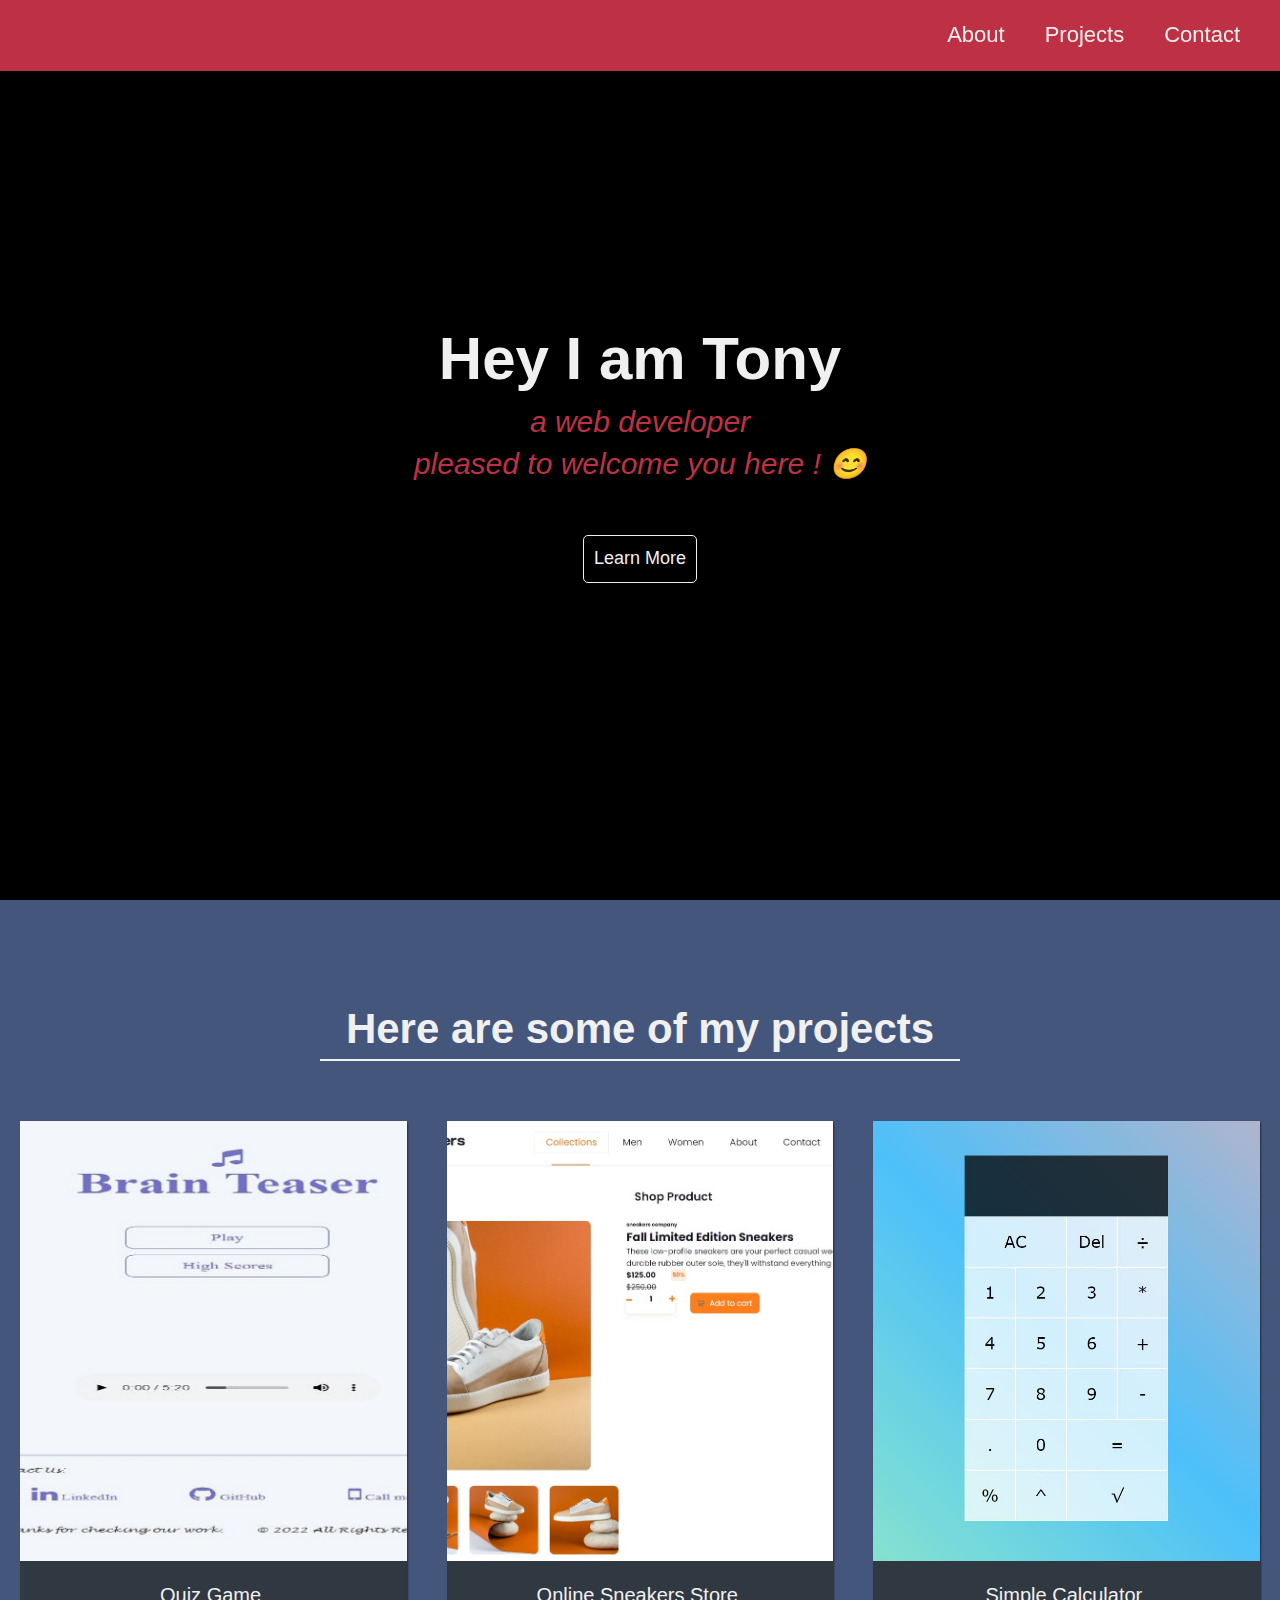
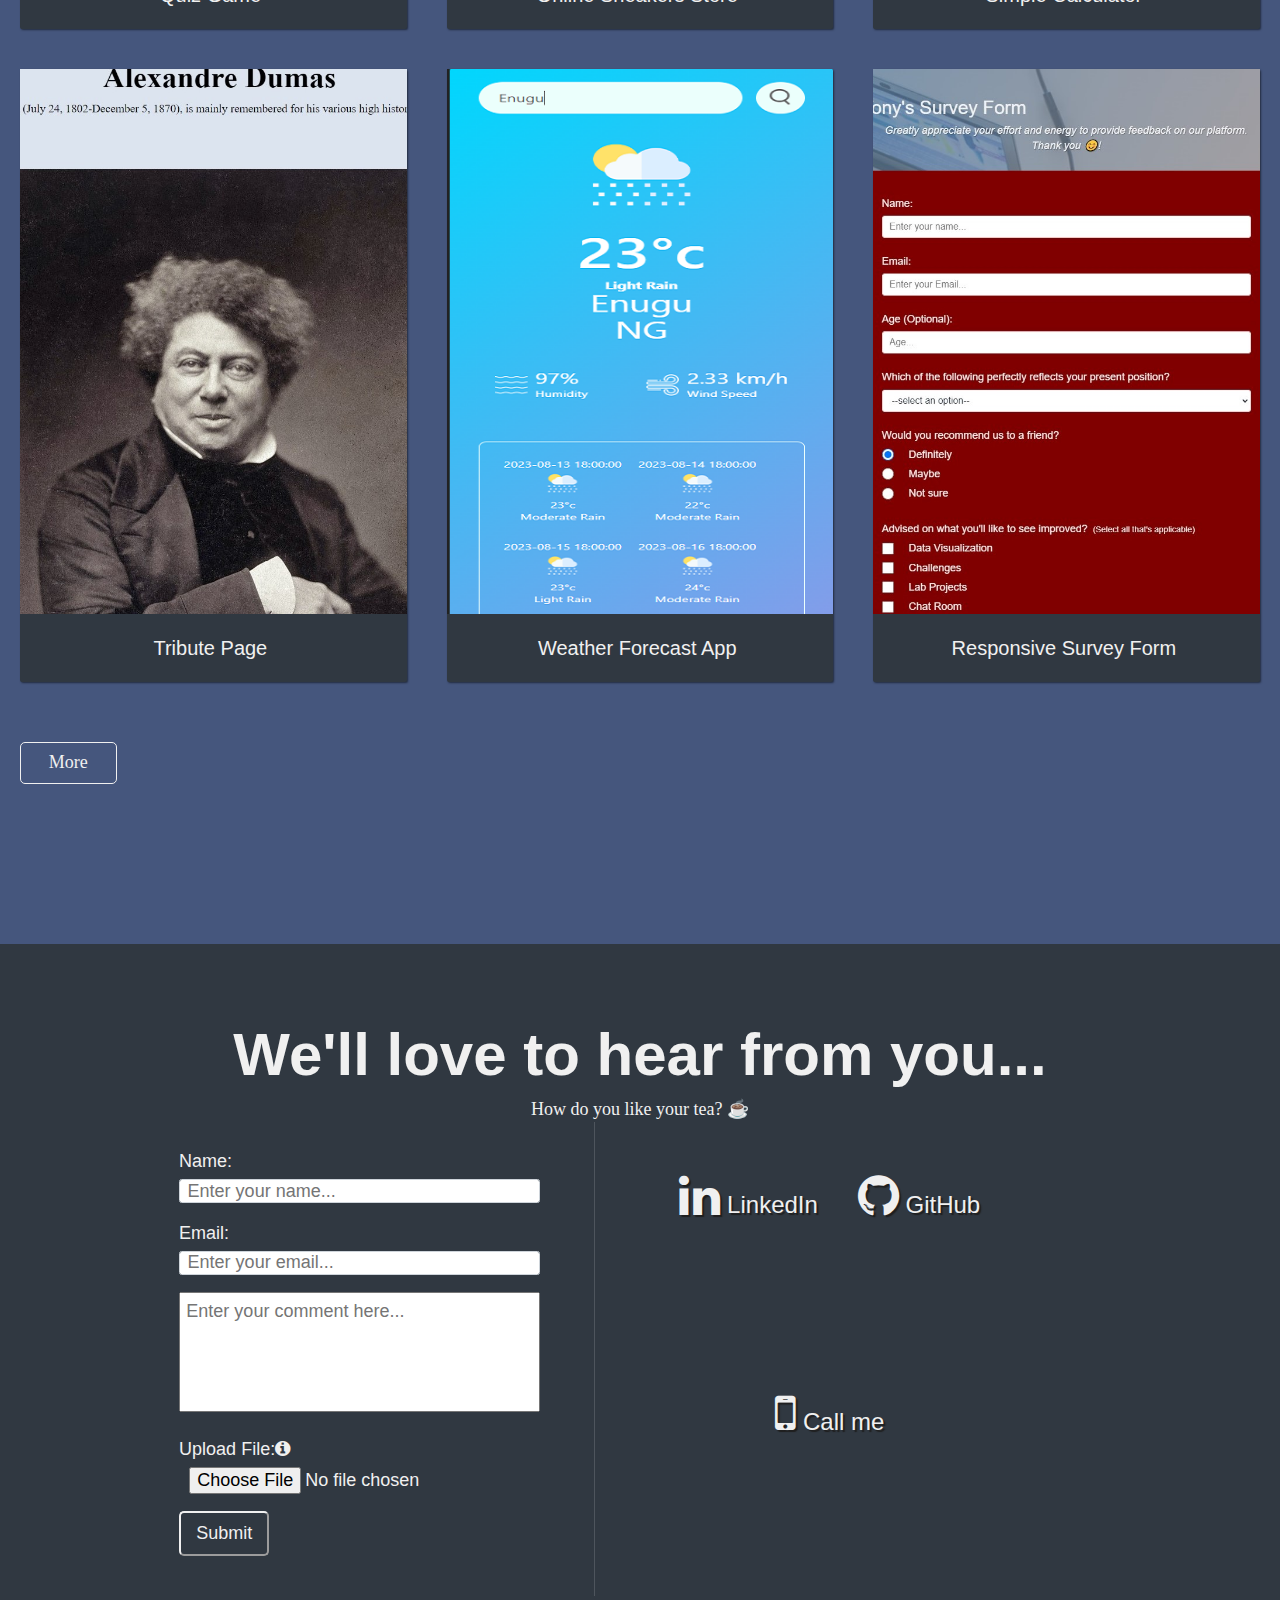
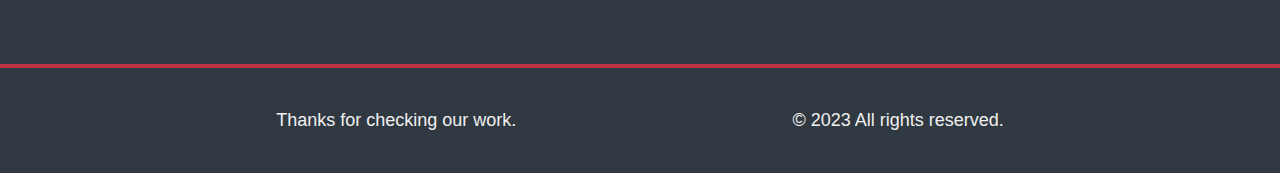
==== commit 77b7ff7e: "Update Add a new project to the display project section" ====
--- a/index.html
+++ b/index.html
@@ -107,17 +107,17 @@
             </p>
           </a>
           <a
-            href="https://tuta-bits.github.io/doc-page/"
-            target="_blank"
-            rel="noopener noreferrer"
-            class="project project-tile">
-            <img
-              class="project-image"
-              src="images/docp.jpg"
-              alt="project"/>
-            <p class="project-title">
-              <span class="code">&lt;</span>
-              Documentation Page
+            href="https://tuta-bits.github.io/sky-cast/"
+            target="_blank"
+            rel="noopener noreferrer"
+            class="project project-tile">
+            <img
+              class="project-image"
+              src="images/cloud.PNG"
+              alt="project"/>
+            <p class="project-title">
+              <span class="code">&lt;</span>
+              Weather Forecast App
               <span class="code">&#47;&gt;</span>
             </p>
           </a>
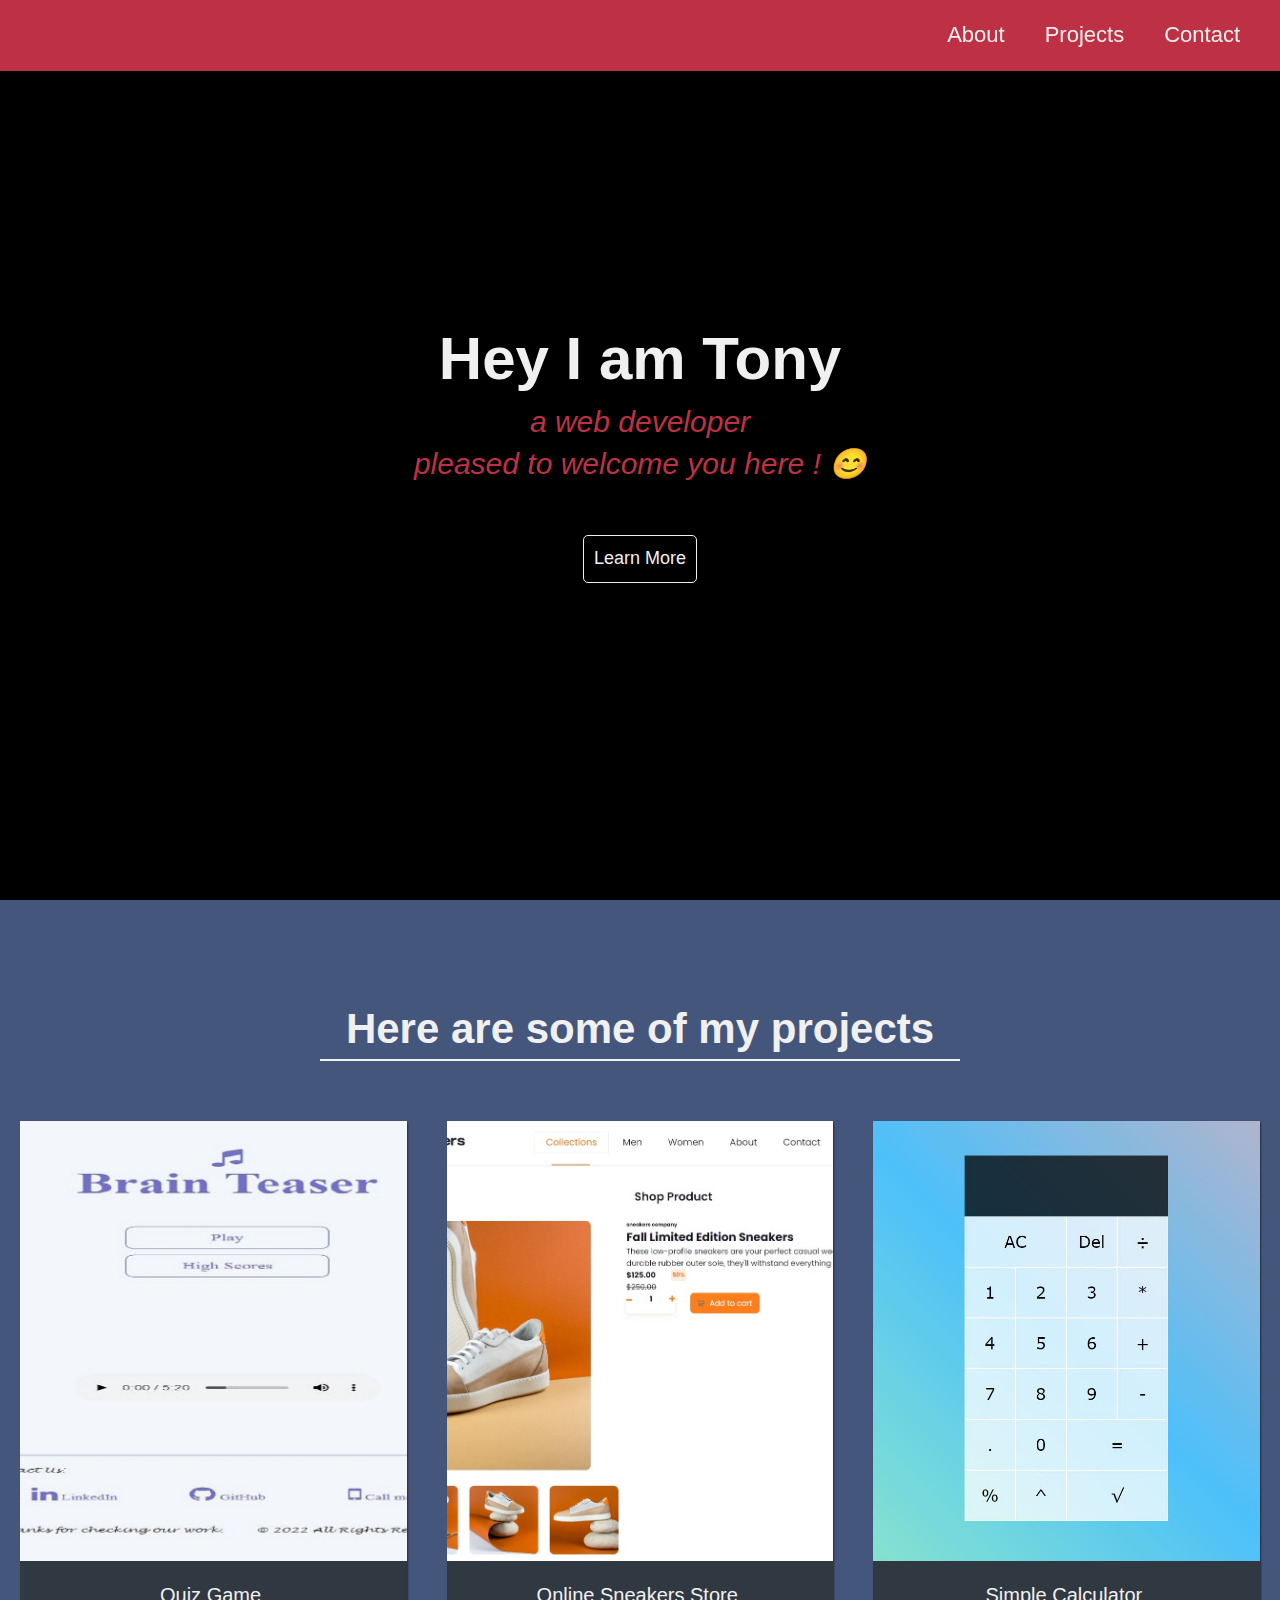
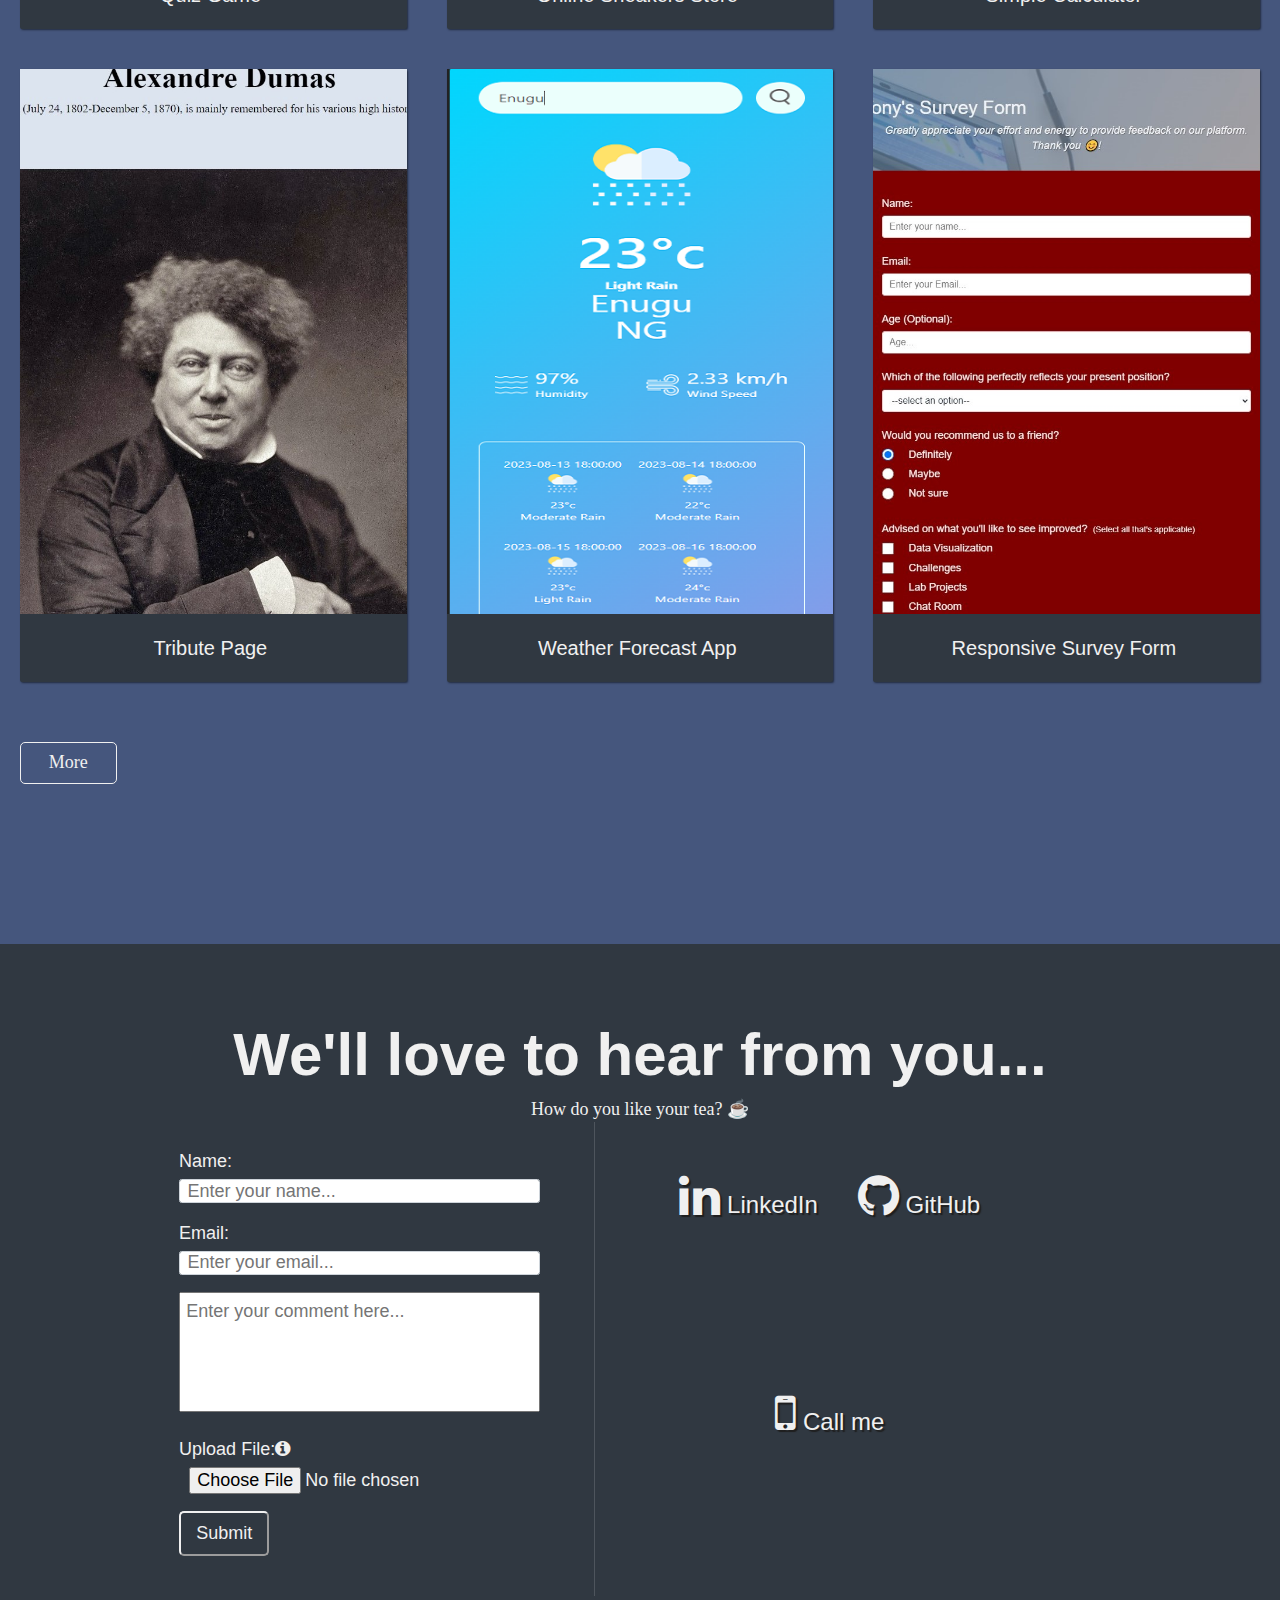
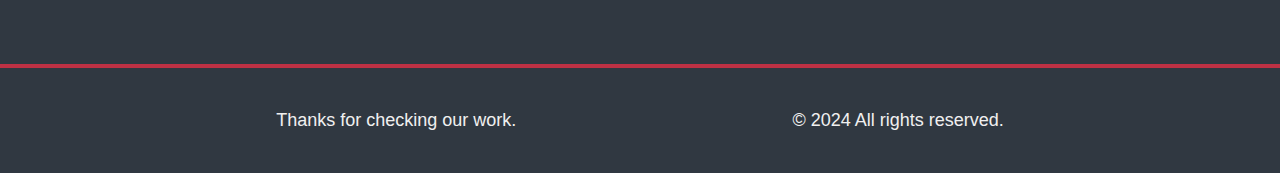
==== commit 5c641282: "Update Add new date to index.html Add new date to aboutme.html Add new date to projects.html" ====
--- a/index.html
+++ b/index.html
@@ -199,9 +199,10 @@
                 Submit
             </button>
           </div>
-          <input type="hidden" name="_next" value="https://tuta-bits.github.io/port">
+          
           <input type="hidden" name="_captcha" value="false">
           <input type="hidden" name="_template" value="table">
+          <input type="hidden" name="_next" value="https://tuta-bits.github.io/port">
         </form>
       </div>
       <div class="contact-links">
@@ -235,7 +236,7 @@
         Thanks for checking our work.
       </p>
       <p>
-        &copy; 2023  All rights reserved.
+        &copy; 2024  All rights reserved.
       </p>
     </footer>
 
